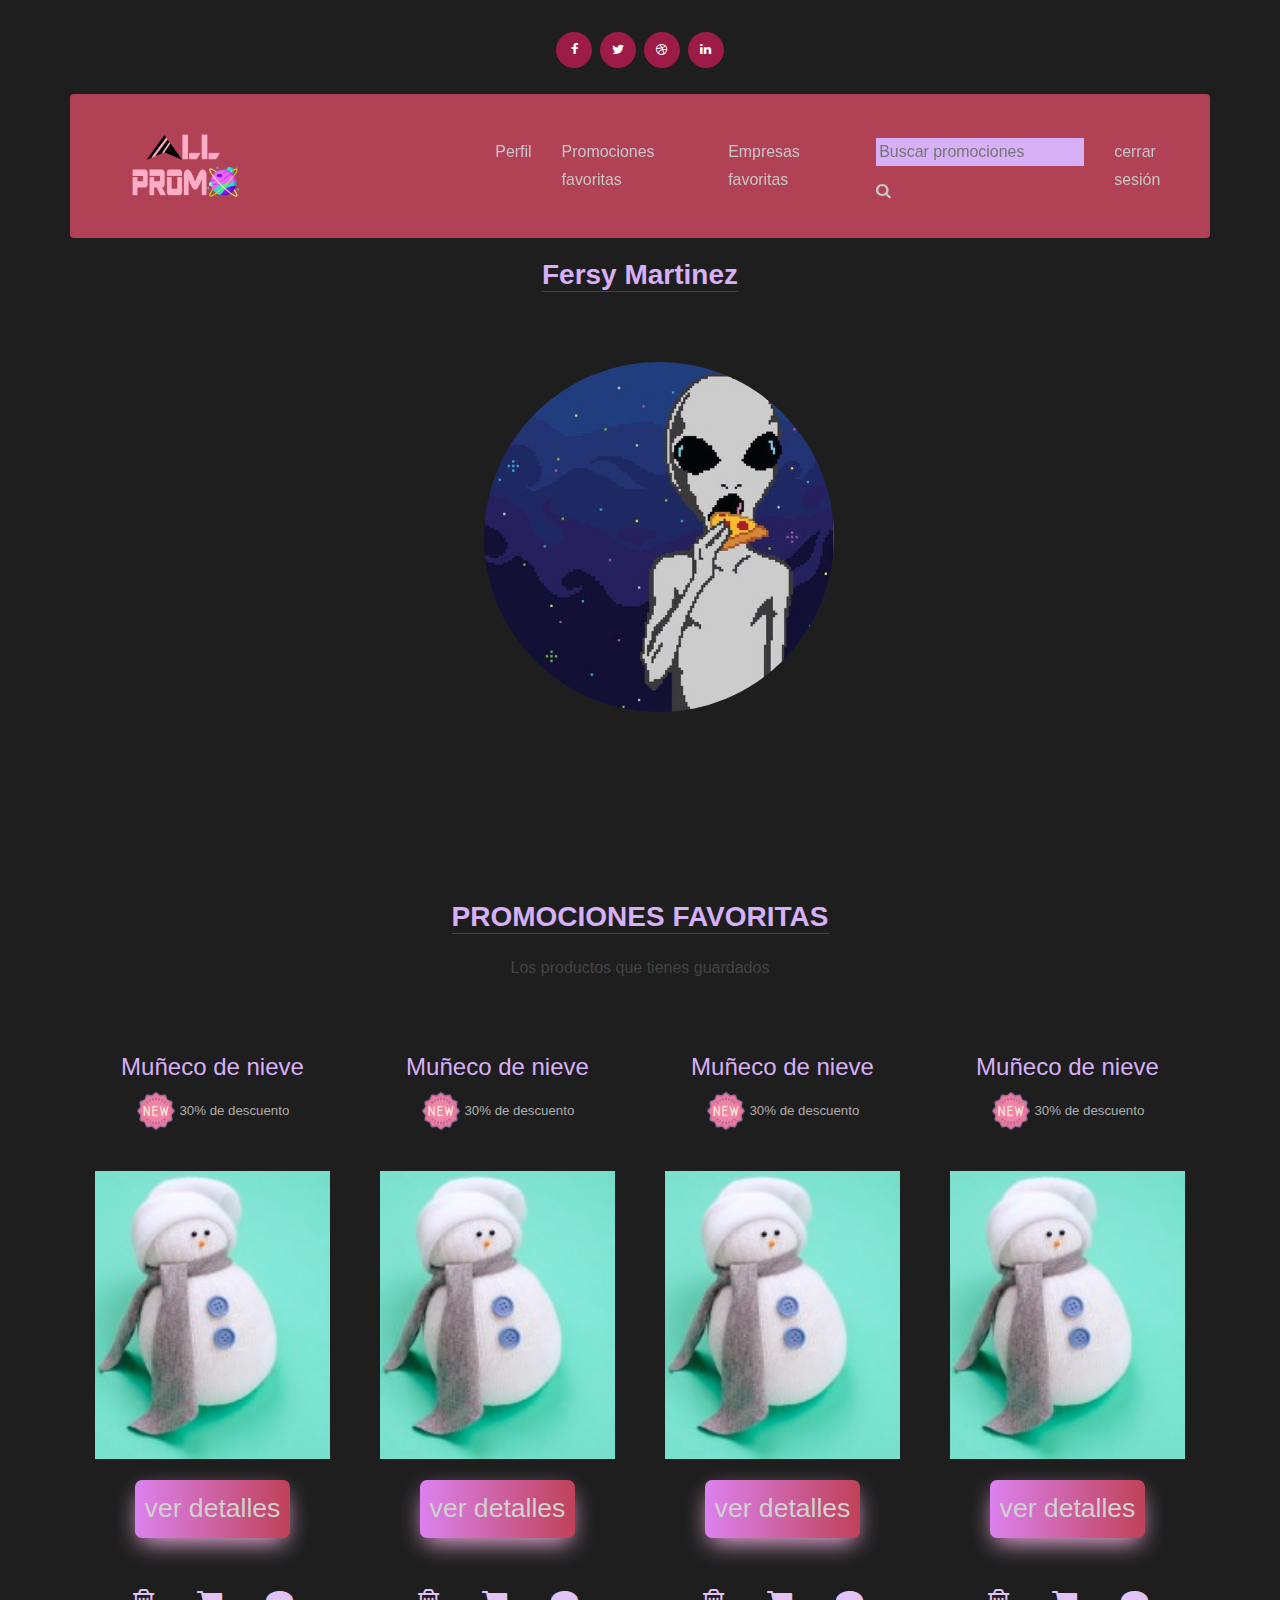
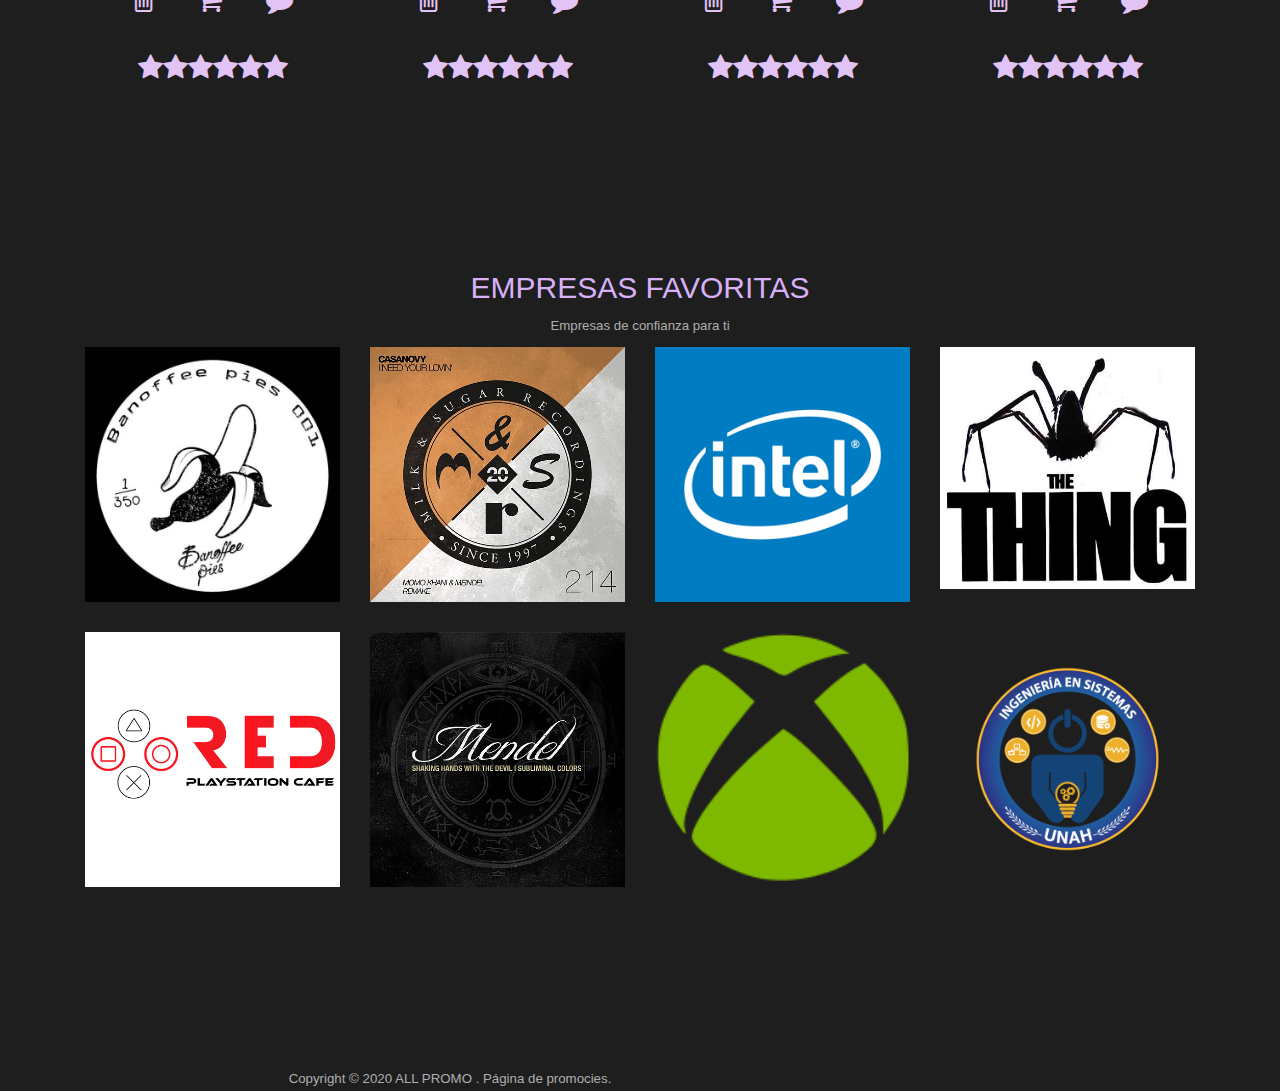
==== cliente.html @ 415f598b "ALL PROMO" ====
<!DOCTYPE html>
    <head>
        <meta charset="utf-8">
        <title>ALL PROMO</title>
        <meta name="viewport" content="width=device-width, initial-scale=1">

        <link rel="stylesheet" href="https://stackpath.bootstrapcdn.com/bootstrap/4.4.1/css/bootstrap.min.css" integrity="sha384-Vkoo8x4CGsO3+Hhxv8T/Q5PaXtkKtu6ug5TOeNV6gBiFeWPGFN9MuhOf23Q9Ifjh" crossorigin="anonymous">
        
        <link rel="stylesheet" href="css/bootstrap.min.css">
        <link rel="stylesheet" href="css/font-awesome.css">
        <link rel="stylesheet" href="css/all_promo_style.css">
        <link rel="shortcut icon" type="image/x-icon" href="img/LOGO_ALL_PROMO.ico" />
        <link rel="stylesheet" href="css/estilos_cliente.css">
    </head>
    <body>
        <div>
            <div class="encabezado">
                <div class="container">
                    <div class="row">
                        <div class="col-md-12 text-center">
                            <ul class="redes-sociales">
                                <li><a href="#" class="fa fa-facebook"></a></li>
                                <li><a href="#" class="fa fa-twitter"></a></li>
                                <li><a href="#" class="fa fa-dribbble"></a></li>
                                <li><a href="#" class="fa fa-linkedin"></a></li>
                            </ul>
                        </div>
                    </div>
                </div>
                <div class="menu-contenedor">
                    <div class="container">
                        <div id="menu-y-logo container-fluid">
                            <div class="row">
                                <nav class="navbar navbar-expand-lg bg-light menu container-fluid">
                                    <div class="logo-wrapper col-md-2 col-sm-2 col-lg-4">
                                        <a href="index.html"><img src="img/LOGO_ALL_PROMO.png" style="width:120px; margin-left: -90px; " alt=""></a>
                                    </div>
                                    <button class="navbar-toggler visible-sm visible-xs" style=" color:rgb(255, 254, 255); background-color: rgb(238, 83, 135);" type="button" data-toggle="collapse" data-target="#navbarNav" aria-controls="navbarNav" aria-expanded="false" aria-label="Toggle navigation">
                                        <span class="navbar-toggler-icon"><i class="fa fa-bars"></i></span>
                                    </button>
                                    <div class="collapse navbar-collapse inline-flex" id="navbarNav">
                                        <ul class="navbar-nav">
                                            <li class="nav-item">
                                                <a href="#Perfil">Perfil</a>
                                            </li>
                                            <li class="nav-item">
                                                <a href="#seccion-promociones-favoritas">Promociones favoritas</a>
                                            </li>
                                            <li class="nav-item">
                                                <a href="#empresas-favoritas">Empresas favoritas</a>
                                            </li>
                                            <li class="nav-item">
                                                <input type="search" name="Buscar-romociones" id="search" class="search"placeholder="Buscar promociones">
                                                <a href="#" class="fa fa-search"></a>
                                            </li>
                                            <li class="nav-item">
                                                <a href="index.html">cerrar sesión</a>
                                            </li>
                                        </ul>
                                    </div>
                                </nav>
                            </div>
                        </div>
                    </div> 
                </div>
            </div>
        </div>
        <div class="seccion" id="Perfil">
            <div class="container">
                <div class="row">
                    <div class="cabecera-de-seccion col-md-12 text-center">
                        <h2>Fersy Martinez</h2>
                        
                    </div> 
                </div>
                <div class="row">
                        <div class="perfil-usuario col-md-4  col-lg-4 col-xs-12">
                            <div class="plantilla-usuario text-center">
                                <img src="img/Perfil_usuarios/alien.jpg" alt="">
                                <div class="perfil-overlay"><br><br>
                                    <a href=""><h4>Editar Perfil</h4></a>
                                </div>
                            </div> 
                        </div>
                </div>
            </div> 
        </div> 
        <div class="seccion" id="seccion-promociones-favoritas">
            <div class="container">
                <div class="row">
                    <div class="cabecera-de-seccion col-md-12 text-center">
                        <h2>PROMOCIONES FAVORITAS</h2>
                        <p>Los productos que tienes guardados</p>
                    </div>
                </div>
                <div class="row">
                    <div class="col-md-4 col-md-4 col-sm-6 col-lg-3 col-xs-6">
                        <div class="producto-imagen text-center">
                            <h3>Muñeco de nieve</h3>
                            <p><img class="icono-nuevo-producto" src="img/icons8-new-50-2.png" alt=""> 30% de descuento</p> 
                        </div>
                        <div class="producto-landing" id="service-1">
                            <div class="producto-corazon">
                                <span class="corazon">♥</span><br>
                            </div>
                            <center>
                                <div class="contenido-producto">
                                    <img src="img/Productos_empresa_3/muleco-de-nieve.jpg" alt="">
                                    
                                </div> 
                            </center>
                        </div> 
                        <center>
                            <button type="button" class="btn btn-primary button" data-toggle="modal" data-target="#modal-detalle-producto">
                                ver detalles
                            </button>
                        </center>
                        <div class="opciones-producto-fav text-center">
                            <ul>
                                <li ><a href="#" class="fa fa-trash-o" ></a></li>
                                <li><a href="#" class="fa fa-shopping-cart"></a></li>
                                <li><a href="#" class="fa fa-comment"></a></li>
                                <li class="calidicar-promocion"><a href="#" class="fa fa-star"><a href="#" class="fa fa-star"><a href="#" class="fa fa-star"><a href="#" class="fa fa-star"><a href="#" class="fa fa-star"><a href="#" class="fa fa-star"></a></li>
                                </ul>
                        </div>
                        
                    </div> 
                    <div class="col-md-4 col-md-4 col-sm-6 col-lg-3 col-xs-6">
                        <div class="producto-imagen text-center">
                            <h3>Muñeco de nieve</h3>
                            <p><img class="icono-nuevo-producto" src="img/icons8-new-50-2.png" alt=""> 30% de descuento</p> 
                        </div>
                        <div class="producto-landing" id="service-1">
                            <div class="producto-corazon">
                                <span class="corazon">♥</span><br>
                            </div>
                            <center>
                                <div class="contenido-producto">
                                    <img src="img/Productos_empresa_3/muleco-de-nieve.jpg" alt="">
                                    
                                </div> 
                            </center>
                        </div> 
                        <center>
                            <button type="button" class="btn btn-primary button" data-toggle="modal" data-target="#modal-detalle-producto">
                                ver detalles
                            </button>
                        </center>
                        <div class="opciones-producto-fav text-center">
                            <ul>
                                <li ><a href="#" class="fa fa-trash-o" ></a></li>
                                <li><a href="#" class="fa fa-shopping-cart"></a></li>
                                <li><a href="#" class="fa fa-comment"></a></li>
                                <li class="calidicar-promocion"><a href="#" class="fa fa-star"><a href="#" class="fa fa-star"><a href="#" class="fa fa-star"><a href="#" class="fa fa-star"><a href="#" class="fa fa-star"><a href="#" class="fa fa-star"></a></li>
                                </ul>
                        </div>
                    </div> 
                    <div class="col-md-4 col-md-4 col-sm-6 col-lg-3 col-xs-6">
                        <div class="producto-imagen text-center">
                            <h3>Muñeco de nieve</h3>
                            <p><img class="icono-nuevo-producto" src="img/icons8-new-50-2.png" alt=""> 30% de descuento</p> 
                        </div>
                        <div class="producto-landing" id="service-1">
                            <div class="producto-corazon">
                                <span class="corazon">♥</span><br>
                            </div>
                            <center>
                                <div class="contenido-producto">
                                    <img src="img/Productos_empresa_3/muleco-de-nieve.jpg" alt="">
                                    
                                </div> 
                            </center>
                        </div> 
                        <center>
                            <button type="button" class="btn btn-primary button" data-toggle="modal" data-target="#modal-detalle-producto">
                                ver detalles
                            </button>
                        </center>
                        <div class="opciones-producto-fav text-center">
                            <ul>
                                <li ><a href="#" class="fa fa-trash-o" ></a></li>
                                <li><a href="#" class="fa fa-shopping-cart"></a></li>
                                <li><a href="#" class="fa fa-comment"></a></li>
                                <li class="calidicar-promocion"><a href="#" class="fa fa-star"><a href="#" class="fa fa-star"><a href="#" class="fa fa-star"><a href="#" class="fa fa-star"><a href="#" class="fa fa-star"><a href="#" class="fa fa-star"></a></li>
                                </ul>
                        </div>
                    </div> 
                    <div class="col-md-4 col-md-4 col-sm-6 col-lg-3 col-xs-6">
                        <div class="producto-imagen text-center">
                            <h3>Muñeco de nieve</h3>
                            <p><img class="icono-nuevo-producto" src="img/icons8-new-50-2.png" alt=""> 30% de descuento</p> 
                        </div>
                        <div class="producto-landing" id="service-1">
                            <div class="producto-corazon">
                                <span class="corazon">♥</span><br>
                            </div>
                            <center>
                                <div class="contenido-producto">
                                    <img src="img/Productos_empresa_3/muleco-de-nieve.jpg" alt="">
                                    
                                </div> 
                            </center>
                        </div> 
                        <center>
                            <button type="button" class="btn btn-primary button" data-toggle="modal" data-target="#modal-detalle-producto">
                                ver detalles
                            </button>
                        </center>
                        <div class="opciones-producto-fav text-center">
                            <ul>
                                <li ><a href="#" class="fa fa-trash-o" ></a></li>
                                <li><a href="#" class="fa fa-shopping-cart"></a></li>
                                <li><a href="#" class="fa fa-comment"></a></li>
                                <li class="calidicar-promocion"><a href="#" class="fa fa-star"><a href="#" class="fa fa-star"><a href="#" class="fa fa-star"><a href="#" class="fa fa-star"><a href="#" class="fa fa-star"><a href="#" class="fa fa-star"></a></li>
                                </ul>
                        </div>
                    </div> 
                </div>
            </div>
        </div>



        <div class="seccion" id="empresas-favoritas">
            <div class="container">
                <center>
                    <h2 id="Marcas-de-empresas">EMPRESAS FAVORITAS</h2>
                    <p>Empresas de confianza para ti</p>
                </center>
                <div class="row">
                    <div class="empresas-marcas-item col-md-4 col-sm-6 col-lg-3 col-xs-6">
                        <div class="VENTAJAS-DE-ALL-PROMO-contenedor">
                            <img src="img/Marcas/banofee.jpg" alt="">
                            <div class="VENTAJAS-DE-ALL-PROMO-overlay">
                                <h3>Conoce el perfil de la empresa</h3>
                               <a href="empresa-perfil.html">
                                    <button type="button" class="btn btn-primary  button" data-toggle="modal" data-target="#">
                                    Ir al perfil
                                    </button>
                                </a>
                            </div> 
                        </div> 
                    </div>
                    <div class="empresas-marcas-item col-md-4 col-sm-6 col-lg-3 col-xs-6">
                        <div class="VENTAJAS-DE-ALL-PROMO-contenedor">
                            <img src="img/Marcas/casanovy.jpg" alt="">
                            <div class="VENTAJAS-DE-ALL-PROMO-overlay">
                                <h3>Conoce el perfil de la empresa</h3>
                               <a href="empresa-perfil.html">
                                    <button type="button" class="btn btn-primary  button" data-toggle="modal" data-target="#">
                                    Ir al perfil
                                    </button>
                                </a>
                            </div>
                        </div>
                    </div>
                    <div class="empresas-marcas-item col-md-4 col-sm-6 col-lg-3 col-xs-6">
                        <div class="VENTAJAS-DE-ALL-PROMO-contenedor">
                            <img src="img/Marcas/Intel.png" alt="">
                            <div class="VENTAJAS-DE-ALL-PROMO-overlay">
                                <h3>Conoce el perfil de la empresa</h3>
                               <a href="empresa-perfil.html">
                                    <button type="button" class="btn btn-primary  button" data-toggle="modal" data-target="#">
                                    Ir al perfil
                                    </button>
                                </a>
                            </div>
                        </div>
                    </div>
                    <div class="empresas-marcas-item col-md-4 col-sm-6 col-lg-3 col-xs-6">
                        <div class="VENTAJAS-DE-ALL-PROMO-contenedor">
                            <img src="img/Marcas/the-thing-minimalista-fondo-blanco.jpg" alt="">
                            <div class="VENTAJAS-DE-ALL-PROMO-overlay">
                                <h3>Conoce el perfil de la empresa</h3>
                               <a href="empresa-perfil.html">
                                    <button type="button" class="btn btn-primary  button" data-toggle="modal" data-target="#">
                                    Ir al perfil
                                    </button>
                                </a>
                            </div>
                        </div>
                    </div>
                    <div class="empresas-marcas-item col-md-4 col-sm-6 col-lg-3 col-xs-6">
                        <div class="VENTAJAS-DE-ALL-PROMO-contenedor">
                            <img src="img/Marcas/red.jpg" alt="">
                            <div class="VENTAJAS-DE-ALL-PROMO-overlay">
                                <h3>Conoce el perfil de la empresa</h3>
                               <a href="empresa-perfil.html">
                                    <button type="button" class="btn btn-primary  button" data-toggle="modal" data-target="#">
                                    Ir al perfil
                                    </button>
                                </a>
                            </div> 
                        </div> 
                    </div>
                    <div class="empresas-marcas-item col-md-4 col-sm-6 col-lg-3 col-xs-6">
                        <div class="VENTAJAS-DE-ALL-PROMO-contenedor">
                            <img src="img/Marcas/mendel.jpg" alt="">
                            <div class="VENTAJAS-DE-ALL-PROMO-overlay">
                                <h3>Conoce el perfil de la empresa</h3>
                               <a href="empresa-perfil.html">
                                    <button type="button" class="btn btn-primary  button" data-toggle="modal" data-target="#">
                                    Ir al perfil
                                    </button>
                                </a>
                            </div> 
                        </div>
                    </div> 
                    <div class="empresas-marcas-item col-md-4 col-sm-6 col-lg-3 col-xs-6">
                        <div class="VENTAJAS-DE-ALL-PROMO-contenedor">
                            <img src="img/Marcas/Xbox_logo.png" alt="">
                            <div class="VENTAJAS-DE-ALL-PROMO-overlay">
                                <h3>Conoce el perfil de la empresa</h3>
                               <a href="empresa-perfil.html">
                                    <button type="button" class="btn btn-primary  button" data-toggle="modal" data-target="#">
                                    Ir al perfil
                                    </button>
                                </a>
                            </div>
                        </div>
                    </div>
                    <div class="empresas-marcas-item col-md-4 col-sm-6 col-lg-3 col-xs-6">
                        <div class="VENTAJAS-DE-ALL-PROMO-contenedor">
                            <img src="img/Marcas/logos-UNAH-11.png" alt="">
                            <div class="VENTAJAS-DE-ALL-PROMO-overlay">
                                <h3>Conoce el perfil de la empresa</h3>
                               <a href="empresa-perfil.html">
                                    <button type="button" class="btn btn-primary  button" data-toggle="modal" data-target="#">
                                    Ir al perfil
                                    </button>
                                </a>
                            </div> 
                        </div>
                    </div>
                </div> 
            </div> 
        </div> 
        <div id="footer">
            <div class="container">
                <div class="row">
                    <div class="col-md-8 col-xs-12 text-center">
                        <span>Copyright &copy; 2020 ALL PROMO . Página de promocies.</span>
                    </div> 
                </div> 
            </div> 
        </div> 
    
        
        <script src="js/jquery-1.11.0.min.js"></script>
        <script src="https://code.jquery.com/jquery-3.4.1.slim.min.js" integrity="sha384-J6qa4849blE2+poT4WnyKhv5vZF5SrPo0iEjwBvKU7imGFAV0wwj1yYfoRSJoZ+n" crossorigin="anonymous"></script>
        <script src="https://cdn.jsdelivr.net/npm/popper.js@1.16.0/dist/umd/popper.min.js" integrity="sha384-Q6E9RHvbIyZFJoft+2mJbHaEWldlvI9IOYy5n3zV9zzTtmI3UksdQRVvoxMfooAo" crossorigin="anonymous"></script>
        <script src="https://stackpath.bootstrapcdn.com/bootstrap/4.4.1/js/bootstrap.min.js" integrity="sha384-wfSDF2E50Y2D1uUdj0O3uMBJnjuUD4Ih7YwaYd1iqfktj0Uod8GCExl3Og8ifwB6" crossorigin="anonymous"></script>

        <script src="js/bootstrap.js"></script>

        <script src="js/controlador.js"></script>
        


    </body>
</html>
---- css/all_promo_style.css ----
* {
  margin: 0;
  padding: 0;
  border: 0;
  font-size: 100%;
}

.navbar{
  padding-top: 30px;
  padding-left: 100px;
}
.navbar-toggler{
  margin-left: 80%;
}
.menu{
  background-color: rgba(204, 72, 94, 0.849) !important;
  padding-left: 0%;
  padding-right: 0%;
}
.menu ul li{
  font-size: larger;
  padding-left: 30px;
  transition: 2s;
  color:rgb(243, 229, 229);
}
.menu ul li a{
  color: #c7c7c7;
}
.menu ul li a:hover{
  font-size: 1em;
  color:white;
  text-decoration: none;
}

ul {
  list-style: none;
}


html {
  font-size: 100%;
  -webkit-text-size-adjust: 100%;
  -ms-text-size-adjust: 100%;
}



footer,header,nav,section,img {
  display: block;
}


body {
  font-family: "Open Sans", Arial, sans-serif;
  font-size: .83em;
  line-height: 1.75;
  color: #afafaf;
  background-color: rgba(0, 0, 0, 0.884);
  text-rendering: optimizeLegibility;
  overflow-x: hidden;
}



h2, h3{
  font-family: "Open Sans", Arial, sans-serif;
  color: #d8b0f8;
}

.encabezado ul.redes-sociales {
  position: relative;
  z-index: 11;
  margin: 30px;
}

.encabezado ul.redes-sociales li {
  display: inline-block;
  margin:2px;
}
.encabezado ul.redes-sociales li a {
  width: 36px;
  height: 36px;
  background-color: rgb(156, 28, 71);
  color: #fff;
  text-align: center;
  line-height: 36px;
  border-radius: 18px;
}

.menu-contenedor {
  position: fixed;
  width: 100%;
  height: 120px;
  margin: 0 auto;
  z-index: 1000;
  top: 94px;
}
.menu-logo .row{
  background-color: #a8325f6c;
  height: 600px;
}

#menu-y-logo {
  background-color: rgba(10, 0, 0, 0.685);
  height: 100px;
  border-radius: 1%;
}
.logo-wrapper a {
  display: inline-block;
  padding-left: 130px;
  line-height: 100px;
  color: #ec3f4d;
}

.flexslider {
  position: relative;
  top: -96px;
}
.flexslider .overlay {
  position: absolute;
  top: 0;
  left: 0;
  z-index: 8;
  background: rgba(0, 0, 0, 0.5);
  width: 100%;
  height: 100%;
}
.flexslider .contenido-slider {
  position: absolute;
  z-index: 9;
  width: 100%;
  text-align: center;
  top: 380px;
  left: 0;
}
.flexslider .contenido-slider h2 {
  color: rgb(255, 255, 255);
  font-size: 36px;
  font-weight: 700;
  border-bottom: 1px solid rgb(5, 2, 4);
  padding-bottom: 10px;
  display: inline-block;
}
.flexslider .contenido-slider p {
  color: rgb(193, 126, 255);
  font-size: 18px;
  margin-top: 20px;
  margin-bottom: 26px;
  display: block;
}
.flexslider .contenido-slider a.slider-btn {
  color: white;
  background-color: #c77192;
  padding: 12px 20px;
  border-radius: 4px;
  font-weight: 700;
}
@media screen and (min-width: 989px) {
  .flexslider .contenido-slider {
    top: 230px;
  }
  .menu-y-logo{
    width: 120px;
    float: right; ;
  }
 
  }
.search{
  background-color: #d8b0f8;
  border-radius: 0.5px;
  padding-left:3px;
  scroll-padding-right: 5px;
}

}
@media screen and (min-width: 1200px) {
  .flexslider .contenido-slider {
    top: 380px;
  }
 
}

@media screen and (max-width: 991px) {
  .logo-wrapper { 
    background-size: contain;
    align-self: center;
    height: 100px;
  }
  .logo-wrapper a {
    line-height: 50px;
    padding-left: 70px;
    margin-right: -500px;
  }
 
}


@media screen and (max-width: 767px) {
  .menu-contenedor {
    top: 0;
    
  }
  .encabezado {
    margin-top: 40px;
  }
  .logo-wrapper {
    float: right;
  }
  .flexslider {
    margin-top: 80px;
  }
.redes-sociales{
    top:100px;
  }
.menu-y-logo .row{
  height: 500px;
}

#mas-sobre-la-compania{
  font-size: 3em;
}
}

.seccion {
  margin-top: 80px;
  padding-top: 60px;
}

.cabecera-de-seccion {
  margin-bottom: 60px;
}
.cabecera-de-seccion h2 {
  font-size: 28px;
  font-weight: 600;
  border-bottom: 1px solid #444444;
  display: inline-block;
}
.cabecera-de-seccion p {
  color: #444444;
  font-size: 16px;
  font-weight: 300;
  margin-top: 10px;
}


.seccion-landing-page-promociones #seccion-landing-page-promociones {
  margin-top: 0px;
}

.producto-landing {
  position: relative;
  color: rgb(236, 18, 120);
  text-align: center;
  margin-bottom: 30px;
  background-color:transparent;
  padding: 0%;
}

.producto-landing .producto-corazon {
  font-size: 3em;
  padding: 110px 0;
  visibility: hidden;
}
.button{
  text-decoration: none;
  background-image: linear-gradient(to left, #c04158, rgba(245, 128, 245, 0.86) 100%);
	box-shadow: 0 9px 25px -5px #f7b5e6;
	font-family: sans-serif;
	padding: 10px;
	margin-top: 0px;
	border-radius: 7px;
	font-size: 30px;
	cursor: pointer;
	color: rgb(209, 209, 209);
	font-size: 2em;
	border: none;
	transition: 0.3s linear;
}
.button:hover{
  background-image: linear-gradient(to left, #db96a3, rgba(231, 110, 161, 0.86) 100%);
	box-shadow: 0 9px 25px -5px #cc93be;
  cursor: pointer;
  margin-top:10px;
	color: rgb(255, 255, 255);
	font-size: 1.5em;
}
.producto-landing .contenido-producto {
  padding: 10px;
  position: absolute;
  top: 0;
  left: 0;
  width: 100%;
  height: 100%;
  opacity: 1;
  visibility: visible;

}
.producto-imagen {
  visibility: visible;
  padding: 20px;

}
.producto-landing .contenido-producto h3{
  font-size: 18px;
  color: rgb(211, 96, 144);
  font-weight: 900;
  display: inline-block;
  padding-bottom: 10px;
  border-bottom: 1px solid white;
  margin-bottom: 15px;
}
.producto-landing .contenido-producto p{
  margin-top:30px;
  font-size: 1em;;
  font-weight: 300;
  font-family: 'Franklin Gothic Medium', 'Arial Narrow', Arial, sans-serif;
  
}

.producto-landing:hover .producto-corazon {
  opacity: 1;
  visibility: visible;
  background-image: linear-gradient(to right, #883948d3, rgba(245, 128, 177, 0.863) 50%);
  color:white;
  padding-left: 60px;
  padding-right: 60px;
  padding-top: 80px;
  padding-bottom: 80px;
  margin-bottom: 50px;
}
.producto-landing:hover .contenido-producto {
  opacity: 0;
  visibility: hidden;
}
.producto-imagen{
  margin-top:-30px;
  padding-top:5%;
}
.contenido-producto img{
 width: 100%;
}
.producto-imagen .icono-nuevo-producto{
  display:inline-flex;
  width: 40px;
  height: 40px;
}
.empresas-marcas-item, .sucursal-item{
  margin-bottom: 30px;
}
.empresas-marcas-item .VENTAJAS-DE-ALL-PROMO-contenedor,
.sucursal-item .sucursal-item-contenido {
  position: relative;
  overflow: hidden;
}
.empresas-marcas-item .VENTAJAS-DE-ALL-PROMO-contenedor img, 
.sucursal-item .sucursal-item-contenido img{
  width: 100%;
}
.empresas-marcas-item .VENTAJAS-DE-ALL-PROMO-contenedor .VENTAJAS-DE-ALL-PROMO-overlay, .sucursal-item .sucursal-item-contenido .sucursal-overlay{
  background-color: #8b4466;
  position: absolute;
  width: 100%;
  height: 100%;
  top: 0;
  left: 0;
  padding: 25px;
  text-align: center;
  color: white;
  opacity: 0;
  visibility: hidden;
}
.empresas-marcas-item .VENTAJAS-DE-ALL-PROMO-contenedor .VENTAJAS-DE-ALL-PROMO-overlay h3,
.sucursal-item .sucursal-item-contenido .sucursal-overlay h3{
  font-size: 18px;
  text-transform: uppercase;
  color: white;
  padding-bottom: 10px;
  margin-bottom: 10px;
  display: inline-block;
  border-bottom: 1px solid white;
}
.empresas-marcas-item .VENTAJAS-DE-ALL-PROMO-contenedor .VENTAJAS-DE-ALL-PROMO-overlay button,
.sucursal-item .sucursal-item-contenido .sucursal-overlay button{
  margin-top: 25px;
}
.empresas-marcas-item .VENTAJAS-DE-ALL-PROMO-contenedor:hover .VENTAJAS-DE-ALL-PROMO-overlay,
.sucursal-item .sucursal-item-contenido:hover .sucursal-overlay{
  opacity: 1;
  visibility: visible;
}


.inscripcion-info {
  margin-top: 40px;
}

.inscripcion-form input {
  width: 100%;
  margin-bottom: 15px;
}
.inscripcion-form textarea {
  width: 100%;
  max-width: 100%;
  height: 120px;
}
.inscripcion-form .datos{
  padding: 5px;
  margin-top: 15px;
  color: rgb(19, 18, 18);
  background-color:#d8b0f8;
  text-transform: uppercase;
  border: 0;
}
.inscripcion-form .button{
  margin-top: 50px;
  background-color: transparent;
}
.overlay-producto-detalle{
  position:fixed;
  margin:0;
  border:0;
  top:0;
  border-style: groove;
  height: 100%;
  width: 100%;
  background-color: rgb(243, 97, 122, 0.5);
  visibility: hidden;
}


.overlay-producto-detalle.active{
  visibility: visible;
}
#btn-cerrar-producto-detalle{
  display:block;
  padding: 0%;
  text-align:right;
  color:#bbb;
  transition: 0.3s;
  
}
#btn-cerrar-producto-detalle:hover{
  color: rgb(95, 24, 24);
}

#footer {
  margin-top: 150px;
}
.modal-detalle-producto{
  visibility: visible;
  background-color: aqua;
}
.perfil-usuario {
  margin-left: 35%;
  margin-right: 35%;
  margin-bottom: 30px;
}
.perfil-usuario .plantilla-usuario {
  position: relative;
  overflow: hidden;
  border-radius: 50%;
  -webkit-border-radius: 50%;
  -moz-border-radius: 50%;
}
.perfil-usuario .plantilla-usuario img {
  width: 100%;
}
.perfil-usuario .plantilla-usuario .logo-datos-empresa {
  position: absolute;
  width: 100%;
  height: 100%;
  border-radius: 50%;
  -webkit-border-radius: 50%;
  -moz-border-radius: 50%;
  text-align: center;
  top: 0;
  left: 0;
  background-color: #c298b2;
  color: rgb(125, 112, 150);
  opacity: 0;
  visibility: hidden;
  -webkit-transition: all 200ms ease-in-out;
  -moz-transition: all 200ms ease-in-out;
  transition: all 200ms ease-in-out;
}
.perfil-usuario .plantilla-usuario .logo-datos-empresa h3 {
  font-size: 18px;
  color: white;
  display: inline-block;
  padding-bottom: 10px;
  border-bottom: 1px solid white;
  margin-top: 64px;
}
.perfil-usuario .plantilla-usuario:hover .logo-datos-empresa {
  opacity: 1;
  visibility: visible;
}
.opciones-producto-fav{
  margin-top: 30px;
}
.opciones-producto-fav ul li{
  display: inline-flex;
  margin: 1.5em;
}
.opciones-producto-fav ul li .fa{
  font-size: 2em;
  color: rgb(226, 195, 245);
  text-decoration: none;
  transition: 0.3s ease;
}
.opciones-producto-fav ul li .fa:hover{
  font-size: 2em;
  color: rgb(216, 108, 149);
  text-decoration: none;
}
.detalle-producto-con-promocion-empresa{
  display:block;
}
.logo-perfil-empresa {
  margin-bottom: 30px;
}
.logo-perfil-empresa .imagen-empresa-y-datos {
  position: relative;
  overflow: hidden;
  border-radius: 50%;
  -webkit-border-radius: 50%;
  -moz-border-radius: 50%;
}
.logo-perfil-empresa .imagen-empresa-y-datos img {
  width: 100%;
}
.logo-perfil-empresa .imagen-empresa-y-datos .logo-datos-empresa {
  position: absolute;
  width: 100%;
  height: 100%;
  border-radius: 50%;
  -webkit-border-radius: 50%;
  -moz-border-radius: 50%;
  text-align: center;
  top: 0;
  left: 0;
  background-color: #ffa7e2;
  color: white;
  opacity: 0;
  visibility: hidden;
  -webkit-transition: all 200ms ease-in-out;
  -moz-transition: all 200ms ease-in-out;
  transition: all 200ms ease-in-out;
}
.logo-perfil-empresa .imagen-empresa-y-datos .logo-datos-empresa h3 {
  font-size: 18px;
  text-transform: uppercase;
  color: white;
  display: inline-block;
  padding-bottom: 10px;
  border-bottom: 1px solid white;
  margin-top: 64px;
}
.logo-perfil-empresa .imagen-empresa-y-datos .logo-datos-empresa span {
  text-transform: uppercase;
  font-weight: 300;
  margin-top: 10px;
  display: block;
}
.logo-perfil-empresa .imagen-empresa-y-datos .logo-datos-empresa ul.social {
  display: block;
  margin-top: 20px;
}
.logo-perfil-empresa .imagen-empresa-y-datos .logo-datos-empresa ul.social li {
  display: inline-block;
}
.logo-perfil-empresa .imagen-empresa-y-datos .logo-datos-empresa ul.social li a {
  width: 36px;
  height: 36px;
  background-color: white;
  line-height: 40px;
  color: #69085994;
  border-radius: 18px;
  -webkit-border-radius: 18px;
  -moz-border-radius: 18px;
}
.logo-perfil-empresa .imagen-empresa-y-datos:hover .logo-datos-empresa {
  opacity: 1;
  visibility: visible;
}

.skills-heading {
  margin-top: 60px;
  margin-bottom: 50px;
}
.skills-heading h3.skills-title {
  font-style: italic;
  font-size: 18px;
  text-transform: uppercase;
  color: #5e5e5e;
}
.skills-heading .small-text {
  font-style: italic;
}
a:hover{
  text-decoration: none;
}
a{
  color:rgb(247, 184, 231);
}
a:hover{
  color:rgb(253, 136, 224);
}
.detalles-empresa .fa{
  font-size: 2em;
  padding-left: 10%;
  margin-top:10px;
  color:#fff;
}
.detalles-empresa h2{
  padding-left: 15%;
}
.sucursal-overlay a, .sucursal-overlay h2{
  padding:30%;
  font-size: 2em;
}
.registro-empresa{
  margin-left: 20%;
  margin-right: 20%;
}
#mas-sobre-la-compania{
  font-size: 2em;
}
---- css/estilos_cliente.css ----
.perfil-usuario {
    margin-left: 35%;
    margin-right: 35%;
    margin-bottom: 30px;
  }
  .perfil-usuario .plantilla-usuario {
    position: relative;
    overflow: hidden;
    border-radius: 50%;
    -webkit-border-radius: 50%;
    -moz-border-radius: 50%;
  }
  .perfil-usuario .plantilla-usuario img {
    width: 100%;
  }
  .perfil-usuario .plantilla-usuario .perfil-overlay {
    position: absolute;
    width: 100%;
    height: 100%;
    border-radius: 50%;
    -webkit-border-radius: 50%;
    -moz-border-radius: 50%;
    text-align: center;
    top: 0;
    left: 0;
    background-color: #c298b2;
    color: rgb(125, 112, 150);
    opacity: 0;
    visibility: hidden;
    -webkit-transition: all 200ms ease-in-out;
    -moz-transition: all 200ms ease-in-out;
    transition: all 200ms ease-in-out;
  }
  .perfil-usuario .plantilla-usuario .perfil-overlay h3 {
    font-size: 18px;
    color: white;
    display: inline-block;
    padding-bottom: 10px;
    border-bottom: 1px solid white;
    margin-top: 64px;
}
.perfil-usuario .plantilla-usuario:hover .perfil-overlay {
    opacity: 1;
    visibility: visible;
}
.opciones-producto-fav{
    margin-top: 30px;
}
.opciones-producto-fav ul li{
    display: inline-flex;
    margin: 1.5em;
}
.opciones-producto-fav ul li .fa{
    font-size: 2em;
    color: rgb(226, 195, 245);
    text-decoration: none;
    transition: 0.3s ease;
}
.opciones-producto-fav ul li .fa:hover{
    font-size: 2em;
    color: rgb(216, 108, 149);
    text-decoration: none;
}
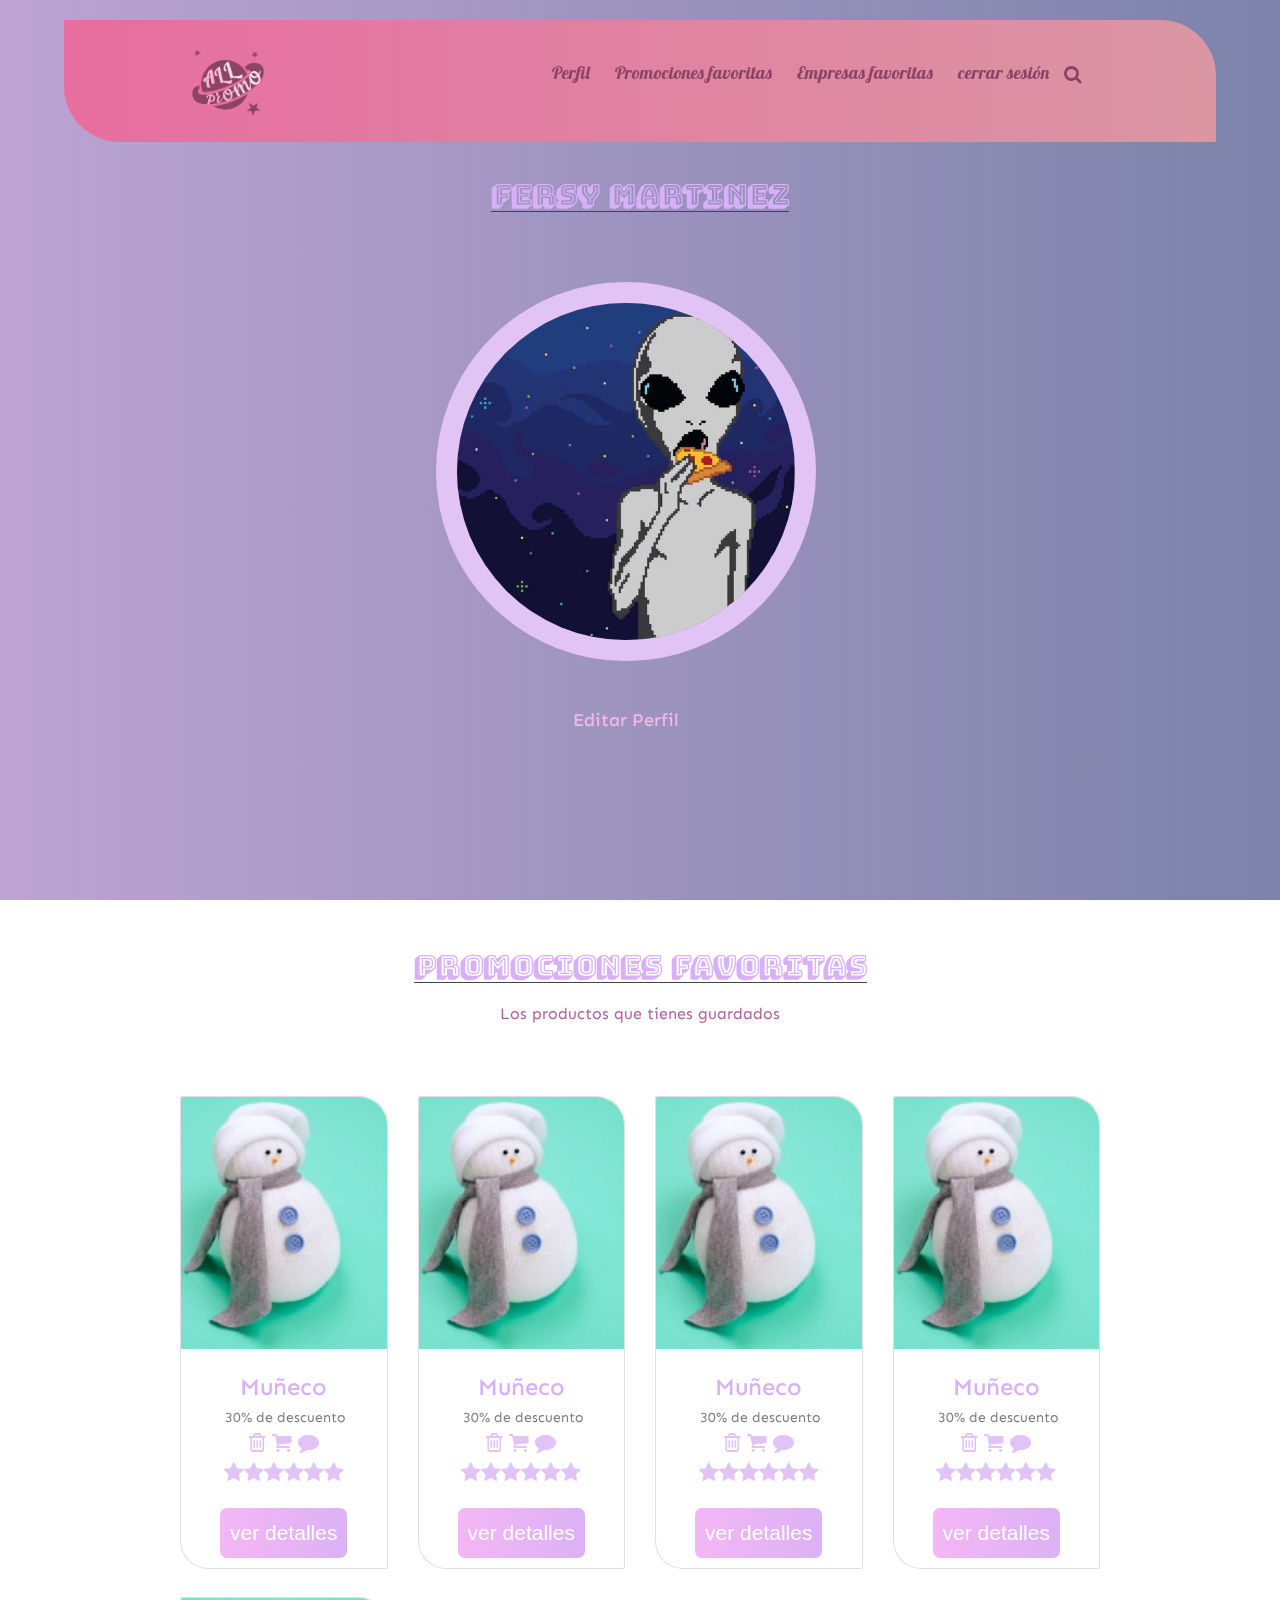
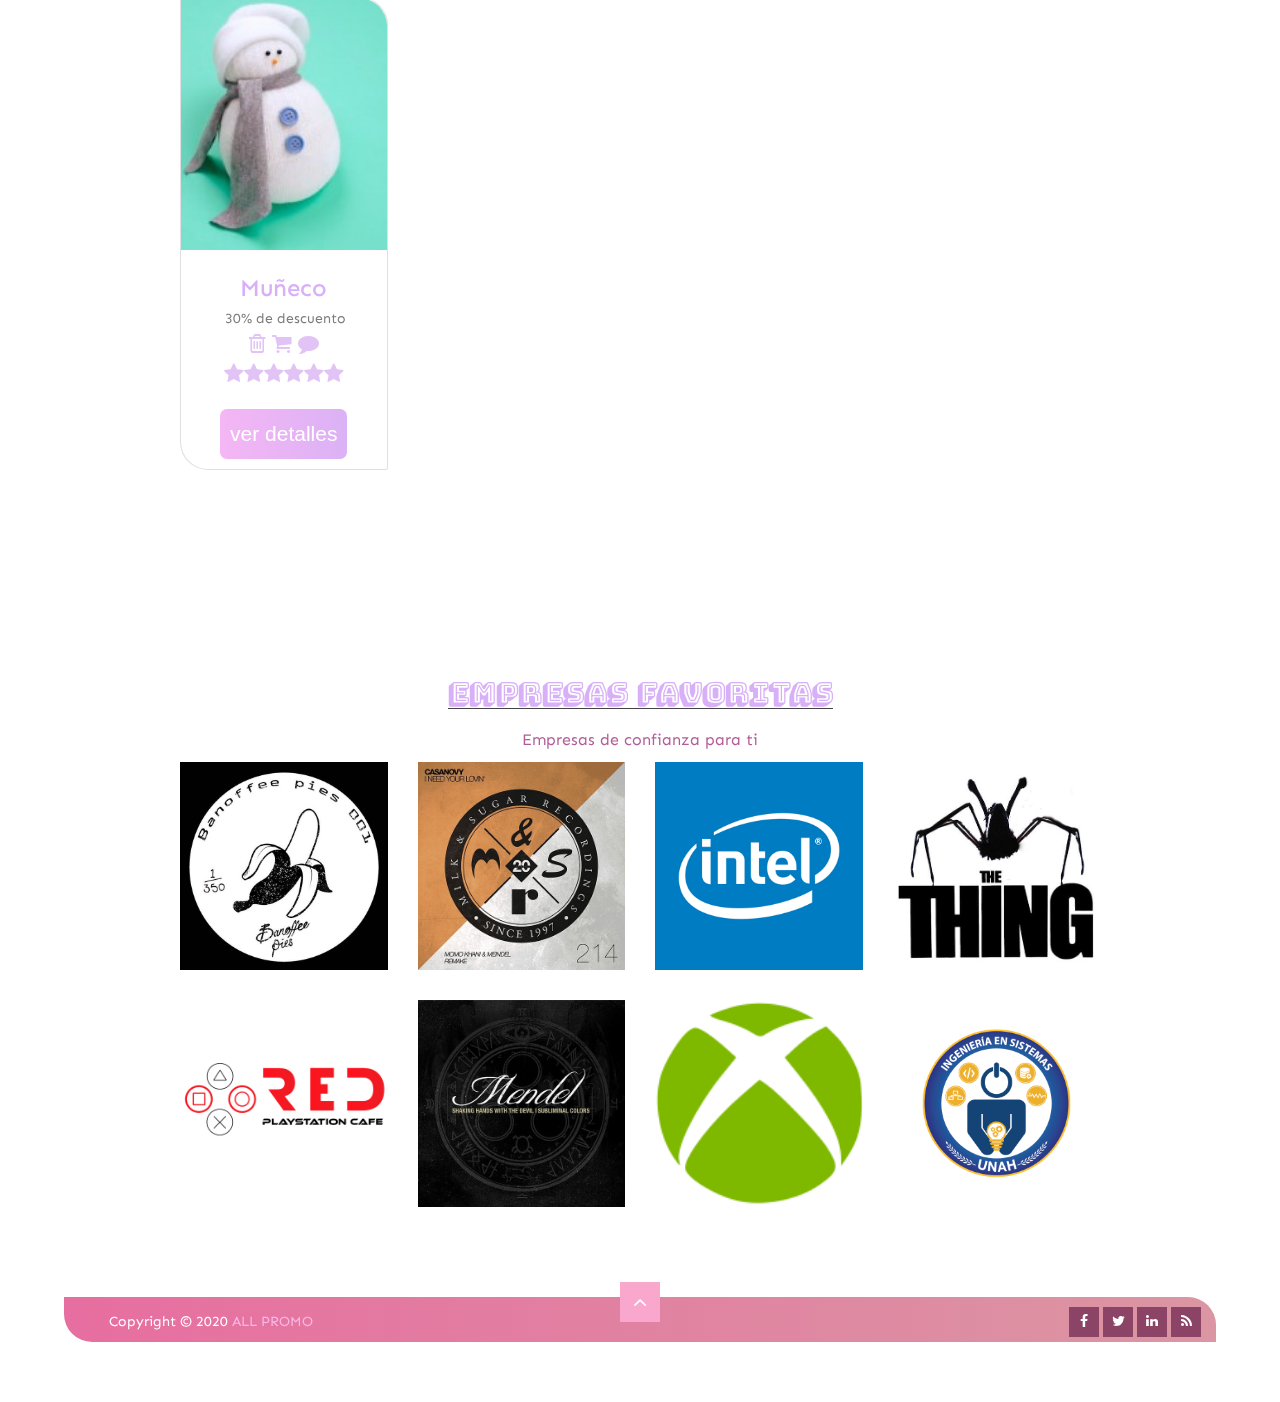
==== commit cddb419f: "ACTUALIZAR" ====
--- a/cliente.html
+++ b/cliente.html
@@ -5,64 +5,52 @@
         <meta name="viewport" content="width=device-width, initial-scale=1">
 
         <link rel="stylesheet" href="https://stackpath.bootstrapcdn.com/bootstrap/4.4.1/css/bootstrap.min.css" integrity="sha384-Vkoo8x4CGsO3+Hhxv8T/Q5PaXtkKtu6ug5TOeNV6gBiFeWPGFN9MuhOf23Q9Ifjh" crossorigin="anonymous">
-        
+        <link href="https://fonts.googleapis.com/css?family=Anton|Berkshire+Swash|Bungee+Inline|Bungee+Shade|Changa|Federo|Geo|Gugi|Kumar+One|Lobster|Monoton|Sen|Sonsie+One|Tomorrow|Vampiro+One|Voltaire&display=swap" rel="stylesheet">
         <link rel="stylesheet" href="css/bootstrap.min.css">
         <link rel="stylesheet" href="css/font-awesome.css">
         <link rel="stylesheet" href="css/all_promo_style.css">
         <link rel="shortcut icon" type="image/x-icon" href="img/LOGO_ALL_PROMO.ico" />
-        <link rel="stylesheet" href="css/estilos_cliente.css">
     </head>
     <body>
         <div>
-            <div class="encabezado">
-                <div class="container">
-                    <div class="row">
-                        <div class="col-md-12 text-center">
-                            <ul class="redes-sociales">
-                                <li><a href="#" class="fa fa-facebook"></a></li>
-                                <li><a href="#" class="fa fa-twitter"></a></li>
-                                <li><a href="#" class="fa fa-dribbble"></a></li>
-                                <li><a href="#" class="fa fa-linkedin"></a></li>
-                            </ul>
-                        </div>
-                    </div>
-                </div>
-                <div class="menu-contenedor">
+            <div class="menu-contenedor">
+                <header>
                     <div class="container">
-                        <div id="menu-y-logo container-fluid">
-                            <div class="row">
-                                <nav class="navbar navbar-expand-lg bg-light menu container-fluid">
-                                    <div class="logo-wrapper col-md-2 col-sm-2 col-lg-4">
-                                        <a href="index.html"><img src="img/LOGO_ALL_PROMO.png" style="width:120px; margin-left: -90px; " alt=""></a>
-                                    </div>
-                                    <button class="navbar-toggler visible-sm visible-xs" style=" color:rgb(255, 254, 255); background-color: rgb(238, 83, 135);" type="button" data-toggle="collapse" data-target="#navbarNav" aria-controls="navbarNav" aria-expanded="false" aria-label="Toggle navigation">
-                                        <span class="navbar-toggler-icon"><i class="fa fa-bars"></i></span>
-                                    </button>
-                                    <div class="collapse navbar-collapse inline-flex" id="navbarNav">
-                                        <ul class="navbar-nav">
-                                            <li class="nav-item">
-                                                <a href="#Perfil">Perfil</a>
-                                            </li>
-                                            <li class="nav-item">
-                                                <a href="#seccion-promociones-favoritas">Promociones favoritas</a>
-                                            </li>
-                                            <li class="nav-item">
-                                                <a href="#empresas-favoritas">Empresas favoritas</a>
-                                            </li>
-                                            <li class="nav-item">
-                                                <input type="search" name="Buscar-romociones" id="search" class="search"placeholder="Buscar promociones">
-                                                <a href="#" class="fa fa-search"></a>
-                                            </li>
-                                            <li class="nav-item">
-                                                <a href="index.html">cerrar sesión</a>
-                                            </li>
-                                        </ul>
-                                    </div>
-                                </nav>
-                            </div>
-                        </div>
-                    </div> 
-                </div>
+                        <div class="logo-box">
+                            <a href="index.html">
+                                <img style="width:100px" src="img/LOGO_ALL_PROMO.png" alt="">
+                            </a>
+                        </div>
+                        <nav>
+                            <button class="navbar-toggler visible-sm visible-xs" style=" color:rgb(255, 254, 255); background-color: rgb(238, 83, 135);" type="button" data-toggle="collapse" data-target="#navbarNav" aria-controls="navbarNav" aria-expanded="false" aria-label="Toggle navigation">
+                                <span class="navbar-toggler-icon"><i class="fa fa-bars"></i></span>
+                            </button>
+                            <div class="collapse navbar-collapse inline-flex" id="navbarNav">
+                                <ul>
+                                    <li>
+                                        <a href="#Perfil">Perfil</a>
+                                    </li>
+                                    <li>
+                                        <a href="#seccion-promociones-favoritas">Promociones favoritas</a>
+                                    </li>
+                                    <li>
+                                        <a href="#empresas-favoritas">Empresas favoritas</a>
+                                    </li>
+                                    <li>
+                                        <a href="index.html">cerrar sesión</a>
+                                    </li>
+                                    <form role="search" method="get" id="searchform" action="">
+                                        <input type="text" value="" placeholder="search" class="" id="desplegar" />
+                                        <label for="desplegar">
+                                            <a class="fa fa-search fa-lg" id="boton"></a>
+                                        </label>
+                                    </form>
+                                </ul>
+                            </div>
+                        </nav>
+                    </div>
+                </header>
+                <ul id="resultado-busqueda"></ul>
             </div>
         </div>
         <div class="seccion" id="Perfil">
@@ -74,9 +62,9 @@
                     </div> 
                 </div>
                 <div class="row">
-                        <div class="perfil-usuario col-md-4  col-lg-4 col-xs-12">
+                        <div class="perfil-usuario col-md-12  col-lg-12 col-xs-12">
                             <div class="plantilla-usuario text-center">
-                                <img src="img/Perfil_usuarios/alien.jpg" alt="">
+                                <img src="img/Perfil_usuarios/alien.jpg" class="img-circle"alt="">
                                 <div class="perfil-overlay"><br><br>
                                     <a href=""><h4>Editar Perfil</h4></a>
                                 </div>
@@ -94,125 +82,169 @@
                     </div>
                 </div>
                 <div class="row">
-                    <div class="col-md-4 col-md-4 col-sm-6 col-lg-3 col-xs-6">
-                        <div class="producto-imagen text-center">
-                            <h3>Muñeco de nieve</h3>
-                            <p><img class="icono-nuevo-producto" src="img/icons8-new-50-2.png" alt=""> 30% de descuento</p> 
-                        </div>
-                        <div class="producto-landing" id="service-1">
-                            <div class="producto-corazon">
-                                <span class="corazon">♥</span><br>
-                            </div>
-                            <center>
-                                <div class="contenido-producto">
-                                    <img src="img/Productos_empresa_3/muleco-de-nieve.jpg" alt="">
-                                    
-                                </div> 
-                            </center>
-                        </div> 
-                        <center>
-                            <button type="button" class="btn btn-primary button" data-toggle="modal" data-target="#modal-detalle-producto">
-                                ver detalles
-                            </button>
-                        </center>
-                        <div class="opciones-producto-fav text-center">
-                            <ul>
-                                <li ><a href="#" class="fa fa-trash-o" ></a></li>
-                                <li><a href="#" class="fa fa-shopping-cart"></a></li>
-                                <li><a href="#" class="fa fa-comment"></a></li>
-                                <li class="calidicar-promocion"><a href="#" class="fa fa-star"><a href="#" class="fa fa-star"><a href="#" class="fa fa-star"><a href="#" class="fa fa-star"><a href="#" class="fa fa-star"><a href="#" class="fa fa-star"></a></li>
-                                </ul>
-                        </div>
-                        
+                    <div class="col-md-3 col-sm-6 col-lg-3 col-xs-6">
+                        <div class="card">
+                            <div class="item-producto card-img-top" >
+                                <div class="imagen-producto">
+                                    <img src="img/Productos_empresa_3/muleco-de-nieve.jpg" class="card-img-top" alt="...">
+                                </div>
+                                <div class="agregar-fav">
+                                    <div class="fav-content">
+                                        <a href="#" class="fa fa-heart"></a> <br>
+                                    </div>
+                                </div>
+                            </div>
+                            <div class="card-body">
+                                <h3 class="card-title">Muñeco</h3>
+                                <img class="icono-nuevo-producto" src="" alt=""> 30% de descuento
+                                
+                                <div class="opciones-producto-fav">
+                                    <ul>
+                                        <li ><a href="#" class="fa fa-trash-o" ></a></li>
+                                        <li><a href="#" class="fa fa-shopping-cart"></a></li>
+                                        <li><a href="#" class="fa fa-comment"></a></li><br>
+                                        <li class="calificar-promocion"><a href="#" class="fa fa-star"><a href="#" class="fa fa-star"><a href="#" class="fa fa-star"><a href="#" class="fa fa-star"><a href="#" class="fa fa-star"><a href="#" class="fa fa-star"></a></li>
+                                    </ul><br>
+                                </div><br>
+                                <div class="text-cente">
+                                    <a class="button MODAL-BUTTON button-fav-p"  href="#popup1">
+                                        ver detalles
+                                    </a>
+                                </div>
+                                
+                            </div>
+                        </div>
                     </div> 
-                    <div class="col-md-4 col-md-4 col-sm-6 col-lg-3 col-xs-6">
-                        <div class="producto-imagen text-center">
-                            <h3>Muñeco de nieve</h3>
-                            <p><img class="icono-nuevo-producto" src="img/icons8-new-50-2.png" alt=""> 30% de descuento</p> 
-                        </div>
-                        <div class="producto-landing" id="service-1">
-                            <div class="producto-corazon">
-                                <span class="corazon">♥</span><br>
-                            </div>
-                            <center>
-                                <div class="contenido-producto">
-                                    <img src="img/Productos_empresa_3/muleco-de-nieve.jpg" alt="">
-                                    
-                                </div> 
-                            </center>
-                        </div> 
-                        <center>
-                            <button type="button" class="btn btn-primary button" data-toggle="modal" data-target="#modal-detalle-producto">
-                                ver detalles
-                            </button>
-                        </center>
-                        <div class="opciones-producto-fav text-center">
-                            <ul>
-                                <li ><a href="#" class="fa fa-trash-o" ></a></li>
-                                <li><a href="#" class="fa fa-shopping-cart"></a></li>
-                                <li><a href="#" class="fa fa-comment"></a></li>
-                                <li class="calidicar-promocion"><a href="#" class="fa fa-star"><a href="#" class="fa fa-star"><a href="#" class="fa fa-star"><a href="#" class="fa fa-star"><a href="#" class="fa fa-star"><a href="#" class="fa fa-star"></a></li>
-                                </ul>
-                        </div>
-                    </div> 
-                    <div class="col-md-4 col-md-4 col-sm-6 col-lg-3 col-xs-6">
-                        <div class="producto-imagen text-center">
-                            <h3>Muñeco de nieve</h3>
-                            <p><img class="icono-nuevo-producto" src="img/icons8-new-50-2.png" alt=""> 30% de descuento</p> 
-                        </div>
-                        <div class="producto-landing" id="service-1">
-                            <div class="producto-corazon">
-                                <span class="corazon">♥</span><br>
-                            </div>
-                            <center>
-                                <div class="contenido-producto">
-                                    <img src="img/Productos_empresa_3/muleco-de-nieve.jpg" alt="">
-                                    
-                                </div> 
-                            </center>
-                        </div> 
-                        <center>
-                            <button type="button" class="btn btn-primary button" data-toggle="modal" data-target="#modal-detalle-producto">
-                                ver detalles
-                            </button>
-                        </center>
-                        <div class="opciones-producto-fav text-center">
-                            <ul>
-                                <li ><a href="#" class="fa fa-trash-o" ></a></li>
-                                <li><a href="#" class="fa fa-shopping-cart"></a></li>
-                                <li><a href="#" class="fa fa-comment"></a></li>
-                                <li class="calidicar-promocion"><a href="#" class="fa fa-star"><a href="#" class="fa fa-star"><a href="#" class="fa fa-star"><a href="#" class="fa fa-star"><a href="#" class="fa fa-star"><a href="#" class="fa fa-star"></a></li>
-                                </ul>
-                        </div>
-                    </div> 
-                    <div class="col-md-4 col-md-4 col-sm-6 col-lg-3 col-xs-6">
-                        <div class="producto-imagen text-center">
-                            <h3>Muñeco de nieve</h3>
-                            <p><img class="icono-nuevo-producto" src="img/icons8-new-50-2.png" alt=""> 30% de descuento</p> 
-                        </div>
-                        <div class="producto-landing" id="service-1">
-                            <div class="producto-corazon">
-                                <span class="corazon">♥</span><br>
-                            </div>
-                            <center>
-                                <div class="contenido-producto">
-                                    <img src="img/Productos_empresa_3/muleco-de-nieve.jpg" alt="">
-                                    
-                                </div> 
-                            </center>
-                        </div> 
-                        <center>
-                            <button type="button" class="btn btn-primary button" data-toggle="modal" data-target="#modal-detalle-producto">
-                                ver detalles
-                            </button>
-                        </center>
-                        <div class="opciones-producto-fav text-center">
-                            <ul>
-                                <li ><a href="#" class="fa fa-trash-o" ></a></li>
-                                <li><a href="#" class="fa fa-shopping-cart"></a></li>
-                                <li><a href="#" class="fa fa-comment"></a></li>
-                                <li class="calidicar-promocion"><a href="#" class="fa fa-star"><a href="#" class="fa fa-star"><a href="#" class="fa fa-star"><a href="#" class="fa fa-star"><a href="#" class="fa fa-star"><a href="#" class="fa fa-star"></a></li>
-                                </ul>
+                    <div class="col-md-3 col-sm-6 col-lg-3 col-xs-6">
+                        <div class="card">
+                            <div class="item-producto card-img-top">
+                                <div class="imagen-producto">
+                                    <img src="img/Productos_empresa_3/muleco-de-nieve.jpg" class="card-img-top" alt="...">
+                                </div>
+                                <div class="agregar-fav">
+                                    <div class="fav-content">
+                                        <a href="#" class="fa fa-heart"></a> <br>
+                                    </div>
+                                </div>
+                            </div>
+                            <div class="card-body">
+                                <h3 class="card-title">Muñeco</h3>
+                                <img class="icono-nuevo-producto" src="" alt=""> 30% de descuento
+                                
+                                <div class="opciones-producto-fav">
+                                    <ul>
+                                        <li ><a href="#" class="fa fa-trash-o" ></a></li>
+                                        <li><a href="#" class="fa fa-shopping-cart"></a></li>
+                                        <li><a href="#" class="fa fa-comment"></a></li><br>
+                                        <li class="calificar-promocion"><a href="#" class="fa fa-star"><a href="#" class="fa fa-star"><a href="#" class="fa fa-star"><a href="#" class="fa fa-star"><a href="#" class="fa fa-star"><a href="#" class="fa fa-star"></a></li>
+                                    </ul><br>
+                                </div><br>
+                                <div class="text-cente">
+                                    <a class="button MODAL-BUTTON button-fav-p"  href="#popup1">
+                                        ver detalles
+                                    </a>
+                                </div>
+                                
+                            </div>
+                        </div>
+                    </div>  
+                    <div class="col-md-3 col-sm-6 col-lg-3 col-xs-6">
+                        <div class="card">
+                            <div class="item-producto card-img-top">
+                                <div class="imagen-producto">
+                                    <img src="img/Productos_empresa_3/muleco-de-nieve.jpg" class="card-img-top" alt="...">
+                                </div>
+                                <div class="agregar-fav">
+                                    <div class="fav-content">
+                                        <a href="#" class="fa fa-heart"></a> <br>
+                                    </div>
+                                </div>
+                            </div>
+                            <div class="card-body">
+                                <h3 class="card-title">Muñeco</h3>
+                                <img class="icono-nuevo-producto" src="" alt=""> 30% de descuento
+                                
+                                <div class="opciones-producto-fav">
+                                    <ul>
+                                        <li ><a href="#" class="fa fa-trash-o" ></a></li>
+                                        <li><a href="#" class="fa fa-shopping-cart"></a></li>
+                                        <li><a href="#" class="fa fa-comment"></a></li><br>
+                                        <li class="calificar-promocion"><a href="#" class="fa fa-star"><a href="#" class="fa fa-star"><a href="#" class="fa fa-star"><a href="#" class="fa fa-star"><a href="#" class="fa fa-star"><a href="#" class="fa fa-star"></a></li>
+                                    </ul><br>
+                                </div><br>
+                                <div class="text-cente">
+                                    <a class="button MODAL-BUTTON button-fav-p"  href="#popup1">
+                                        ver detalles
+                                    </a>
+                                </div>
+                                
+                            </div>
+                        </div>
+                    </div>  
+                    <div class="col-md-3 col-sm-6 col-lg-3 col-xs-6">
+                        <div class="card">
+                            <div class="item-producto card-img-top">
+                                <div class="imagen-producto">
+                                    <img src="img/Productos_empresa_3/muleco-de-nieve.jpg" class="card-img-top" alt="...">
+                                </div>
+                                <div class="agregar-fav">
+                                    <div class="fav-content">
+                                        <a href="#" class="fa fa-heart"></a> <br>
+                                    </div>
+                                </div>
+                            </div>
+                            <div class="card-body">
+                                <h3 class="card-title">Muñeco</h3>
+                                <img class="icono-nuevo-producto" src="" alt=""> 30% de descuento
+                                
+                                <div class="opciones-producto-fav">
+                                    <ul>
+                                        <li ><a href="#" class="fa fa-trash-o" ></a></li>
+                                        <li><a href="#" class="fa fa-shopping-cart"></a></li>
+                                        <li><a href="#" class="fa fa-comment"></a></li><br>
+                                        <li class="calificar-promocion"><a href="#" class="fa fa-star"><a href="#" class="fa fa-star"><a href="#" class="fa fa-star"><a href="#" class="fa fa-star"><a href="#" class="fa fa-star"><a href="#" class="fa fa-star"></a></li>
+                                    </ul><br>
+                                </div><br>
+                                <div class="text-cente">
+                                    <a class="button MODAL-BUTTON button-fav-p"  href="#popup1">
+                                        ver detalles
+                                    </a>
+                                </div>
+                                
+                            </div>
+                        </div>
+                    </div>  
+                    <div class="col-md-3 col-sm-6 col-lg-3 col-xs-6">
+                        <div class="card">
+                            <div class="item-producto card-img-top">
+                                <div class="imagen-producto">
+                                    <img src="img/Productos_empresa_3/muleco-de-nieve.jpg" class="card-img-top" alt="...">
+                                </div>
+                                <div class="agregar-fav">
+                                    <div class="fav-content">
+                                        <a href="#" class="fa fa-heart"></a> <br>
+                                    </div>
+                                </div>
+                            </div>
+                            <div class="card-body">
+                                <h3 class="card-title">Muñeco</h3>
+                                <img class="icono-nuevo-producto" src="" alt=""> 30% de descuento
+                                
+                                <div class="opciones-producto-fav">
+                                    <ul>
+                                        <li ><a href="#" class="fa fa-trash-o" ></a></li>
+                                        <li><a href="#" class="fa fa-shopping-cart"></a></li>
+                                        <li><a href="#" class="fa fa-comment"></a></li><br>
+                                        <li class="calificar-promocion"><a href="#" class="fa fa-star"><a href="#" class="fa fa-star"><a href="#" class="fa fa-star"><a href="#" class="fa fa-star"><a href="#" class="fa fa-star"><a href="#" class="fa fa-star"></a></li>
+                                    </ul><br>
+                                </div><br>
+                                <div class="text-cente">
+                                    <a class="button MODAL-BUTTON button-fav-p"  href="#popup1">
+                                        ver detalles
+                                    </a>
+                                </div>
+                                
+                            </div>
                         </div>
                     </div> 
                 </div>
@@ -222,7 +254,7 @@
 
 
         <div class="seccion" id="empresas-favoritas">
-            <div class="container">
+            <div class="container cabecera-de-seccion">
                 <center>
                     <h2 id="Marcas-de-empresas">EMPRESAS FAVORITAS</h2>
                     <p>Empresas de confianza para ti</p>
@@ -334,16 +366,37 @@
                     </div>
                 </div> 
             </div> 
-        </div> 
-        <div id="footer">
-            <div class="container">
-                <div class="row">
-                    <div class="col-md-8 col-xs-12 text-center">
-                        <span>Copyright &copy; 2020 ALL PROMO . Página de promocies.</span>
-                    </div> 
-                </div> 
-            </div> 
-        </div> 
+            <footer>
+                
+                    <div class="footer-content">
+                        <div class="row">
+                            <div class="col-md-12">
+                                <div class="col-md-4">
+                                    <div class="copyright-text">
+                                        <p>Copyright &copy; 2020 <a href="#">ALL PROMO</a>
+                                        </p>
+                                    </div>
+                                </div>
+                                <div class="col-md-4">
+                                    <div class="back-to-top">
+                                        <a href="#top"><i class="fa fa-angle-up"></i></a>
+                                    </div>
+                                </div>
+                                <div class="col-md-4">
+                                    <div class="social-icons">
+                                        <ul>
+                                            <li><a href="#"><i class="fa fa-facebook"></i></a></li>
+                                            <li><a href="#"><i class="fa fa-twitter"></i></a></li>
+                                            <li><a href="#"><i class="fa fa-linkedin"></i></a></li>
+                                            <li><a href="#"><i class="fa fa-rss"></i></a></li>
+                                        </ul>
+                                    </div>
+                                </div>
+                            </div>    
+                        </div>
+                    </div>
+                
+            </footer>
     
         
         <script src="js/jquery-1.11.0.min.js"></script>
@@ -351,8 +404,6 @@
         <script src="https://cdn.jsdelivr.net/npm/popper.js@1.16.0/dist/umd/popper.min.js" integrity="sha384-Q6E9RHvbIyZFJoft+2mJbHaEWldlvI9IOYy5n3zV9zzTtmI3UksdQRVvoxMfooAo" crossorigin="anonymous"></script>
         <script src="https://stackpath.bootstrapcdn.com/bootstrap/4.4.1/js/bootstrap.min.js" integrity="sha384-wfSDF2E50Y2D1uUdj0O3uMBJnjuUD4Ih7YwaYd1iqfktj0Uod8GCExl3Og8ifwB6" crossorigin="anonymous"></script>
 
-        <script src="js/bootstrap.js"></script>
-
         <script src="js/controlador.js"></script>
         
 
--- a/css/all_promo_style.css
+++ b/css/all_promo_style.css
@@ -4,114 +4,234 @@
   padding: 0;
   border: 0;
   font-size: 100%;
-}
-
-.navbar{
-  padding-top: 30px;
-  padding-left: 100px;
+  font-family: 'Sen', sans-serif;
+  color:white;
+  align-items: center;
+}
+
+input[type="text"]{
+  padding:4em;
+  border-radius:2px;
 }
 .navbar-toggler{
-  margin-left: 80%;
-}
-.menu{
-  background-color: rgba(204, 72, 94, 0.849) !important;
-  padding-left: 0%;
-  padding-right: 0%;
-}
-.menu ul li{
-  font-size: larger;
-  padding-left: 30px;
-  transition: 2s;
-  color:rgb(243, 229, 229);
-}
-.menu ul li a{
-  color: #c7c7c7;
-}
-.menu ul li a:hover{
-  font-size: 1em;
-  color:white;
-  text-decoration: none;
-}
-
+  margin-left: 5%;
+  margin-right: 5%;
+  outline:none;
+}
+html{
+  width:100%;
+}
 ul {
   list-style: none;
 }
 
-
-html {
-  font-size: 100%;
-  -webkit-text-size-adjust: 100%;
-  -ms-text-size-adjust: 100%;
-}
-
-
-
-footer,header,nav,section,img {
-  display: block;
-}
-
-
 body {
-  font-family: "Open Sans", Arial, sans-serif;
-  font-size: .83em;
-  line-height: 1.75;
-  color: #afafaf;
-  background-color: rgba(0, 0, 0, 0.884);
-  text-rendering: optimizeLegibility;
-  overflow-x: hidden;
-}
-
+  background: url("https://s3.amazonaws.com/ritalbradley-dev-photos/twinkle-back.gif");
+  width:100%;
+  height:100%;
+}
+body:before {
+  width: 100%;
+  height: 100%;
+  content: '';
+  top:0;
+  position: fixed;
+  z-index: -1;
+  background-image:linear-gradient(to left, #404a83af, rgba(108, 52, 160, 0.452) 100%);
+  background-size: auto;
+}
 
 
 h2, h3{
-  font-family: "Open Sans", Arial, sans-serif;
   color: #d8b0f8;
 }
 
-.encabezado ul.redes-sociales {
-  position: relative;
-  z-index: 11;
-  margin: 30px;
-}
-
-.encabezado ul.redes-sociales li {
-  display: inline-block;
-  margin:2px;
-}
-.encabezado ul.redes-sociales li a {
-  width: 36px;
-  height: 36px;
-  background-color: rgb(156, 28, 71);
-  color: #fff;
-  text-align: center;
-  line-height: 36px;
-  border-radius: 18px;
-}
+a{
+  color:rgb(247, 184, 231);
+}
+a:hover{
+  color:rgb(209, 90, 245);
+  text-decoration: none;
+  outline:none;
+}
+.fa-heart{
+  padding:20%;
+  font-size:4em;
+  color:white;
+}
+.fa-heart:hover{
+  font-size:5em;
+  color:#d8b0f8 ;
+  box-shadow: 10px rgb(99, 2, 39) 30px;
+}
+
+/*MENU DE NAVEGACIÓN*/
 
 .menu-contenedor {
   position: fixed;
-  width: 100%;
+  width: 90%;
   height: 120px;
+  z-index: 1000;
+  top: 20px;
+  margin-left:5%;
+  margin-right: 5%;
+}
+header {
+  padding: 20px 0;
+  background-image: linear-gradient(to left, #db96a3, rgb(231, 110, 160) 100%);
+  border-top-right-radius: 4em;
+  border-bottom-left-radius: 4em;
+  overflow: auto;
+}
+.container {
+  padding: 0 20px;
+  max-width: 960px;
   margin: 0 auto;
-  z-index: 1000;
-  top: 94px;
-}
-.menu-logo .row{
-  background-color: #a8325f6c;
-  height: 600px;
-}
-
-#menu-y-logo {
-  background-color: rgba(10, 0, 0, 0.685);
-  height: 100px;
-  border-radius: 1%;
-}
-.logo-wrapper a {
+}
+.logo-box {
+  float: left;
+  margin-right: 20px;
+}
+.logo-box a {
+  outline: none;
+  display: block;
+}
+.logo-box img {
+  display: inline;
+}
+
+ul {
+  list-style: none;
+  margin: 0;
+  padding: 0;
+  float: right;
+}
+nav li {
   display: inline-block;
-  padding-left: 130px;
-  line-height: 100px;
-  color: #ec3f4d;
-}
+  margin-left: 1.5em;
+  height: 50px;
+  margin-top:20px;
+  transition: .0s linear;
+  border:none;
+}
+nav li:hover{
+  border-top: transparent;
+  border-left: transparent;
+  border-right: transparent;
+  border-bottom: rgb(99, 2, 39);
+  border-width: 2px;
+  border-style: double;
+}
+nav a{
+  text-decoration: none;
+  display: block;
+  position: relative;
+  color:  #8b4466;
+  font-family: 'Lobster', cursive;
+  font-size: 1.3em;
+}
+nav a:hover{
+
+  color:  #ffffff;
+
+}
+
+@media screen and (max-width: 660px) {
+  
+  header {
+    text-align: center;
+  }
+  .popup{
+    width: 90%;
+  }
+  .logo-box {
+    float: none;
+    display: inline-block;
+    margin: 0 0 16px 0;
+  }
+  ul {
+    float: none;
+  }
+
+}
+@media screen and (max-width: 550px) {
+  nav {
+    overflow: visible;
+  }
+  nav li {
+    display: block;
+    margin: 0;
+    height: 40px;
+    line-height: 40px;
+  }
+  nav li:hover {
+    background: rgba(199, 76, 117, 0.616);
+  }
+  
+}
+
+/*search*/
+#indexsearch{
+  visibility:hidden;
+  display:none;
+}
+#sin-resultados{
+  visibility:hidden;
+  display:none;
+  font-size:3em;
+}
+.search{
+  background-color: #d8b0f8;
+  border-radius: 0.5px;
+  padding-left:3px;
+
+}
+
+#searchform{
+  display:inline;
+  font-size:1em;
+  padding:0.3em;
+  background:transparent;
+}
+#searchform input{
+  color:#8b4466;
+}
+
+
+#desplegar-menu i{
+  color:#8b4466;
+  font-style: 2em;
+}
+
+#desplegar{
+  transition:all 0.2s ease-out;
+  width:1px;
+  border-radius:0;
+  box-shadow:none;
+  outline: none;
+  padding:0;
+  margin:0;
+  border:0;
+  background-color: transparent;
+
+}
+#desplegar:focus{
+  width:10em;
+  opacity:1;
+  border-radius: 8em;
+  border:0.3em solid rgb(226, 195, 245);
+}
+label{
+  padding-left: 1px;
+  display:inline-block;
+  margin-top:0.3em;
+  color:#8b4466;;
+  position: relative;
+  left:0.1em;
+
+}
+
+/*aqui termina el menu de navegaion*/
 
 .flexslider {
   position: relative;
@@ -135,42 +255,20 @@
   left: 0;
 }
 .flexslider .contenido-slider h2 {
-  color: rgb(255, 255, 255);
-  font-size: 36px;
-  font-weight: 700;
-  border-bottom: 1px solid rgb(5, 2, 4);
-  padding-bottom: 10px;
-  display: inline-block;
-}
-.flexslider .contenido-slider p {
-  color: rgb(193, 126, 255);
-  font-size: 18px;
-  margin-top: 20px;
-  margin-bottom: 26px;
-  display: block;
-}
-.flexslider .contenido-slider a.slider-btn {
-  color: white;
-  background-color: #c77192;
-  padding: 12px 20px;
-  border-radius: 4px;
-  font-weight: 700;
-}
+  font-family: 'Bungee Shade', cursive;
+}
+
+
 @media screen and (min-width: 989px) {
   .flexslider .contenido-slider {
     top: 230px;
   }
-  .menu-y-logo{
-    width: 120px;
-    float: right; ;
-  }
  
-  }
-.search{
+  .search{
   background-color: #d8b0f8;
   border-radius: 0.5px;
   padding-left:3px;
-  scroll-padding-right: 5px;
+
 }
 
 }
@@ -182,62 +280,69 @@
 }
 
 @media screen and (max-width: 991px) {
-  .logo-wrapper { 
-    background-size: contain;
-    align-self: center;
-    height: 100px;
-  }
-  .logo-wrapper a {
-    line-height: 50px;
-    padding-left: 70px;
-    margin-right: -500px;
-  }
- 
+  .popup{
+    width: 60%;
+  }
 }
 
 
 @media screen and (max-width: 767px) {
+  .popup{
+    width: 80%;
+  }
   .menu-contenedor {
     top: 0;
-    
-  }
-  .encabezado {
-    margin-top: 40px;
-  }
-  .logo-wrapper {
-    float: right;
+    margin:0;
+    width: 100%;
+  }
+  header{
+    border-top-right-radius:0px !important;
+    border-bottom-left-radius:0px !important;
+  }
+  .footer-content{
+    width: 100% !important;
+    margin-bottom: none !important;
+    margin:0px !important;
+    border-top-right-radius:0px !important;
+    border-bottom-left-radius:0px !important;
+  }
+  footer{
+    margin-right: 0% !important;
+    margin-left: 0% !important;
+    width: 100% !important;
+  }
+  .navbar-toggler{
+    display:inline-flex !important;
   }
   .flexslider {
     margin-top: 80px;
   }
-.redes-sociales{
-    top:100px;
-  }
-.menu-y-logo .row{
-  height: 500px;
-}
-
-#mas-sobre-la-compania{
-  font-size: 3em;
-}
+
+  #mas-sobre-la-compania{
+    font-size: 3em;
+  }
 }
 
 .seccion {
-  margin-top: 80px;
+  margin-top: 100px;
   padding-top: 60px;
 }
 
 .cabecera-de-seccion {
   margin-bottom: 60px;
 }
-.cabecera-de-seccion h2 {
+.cabecera-de-seccion h2, #Marcas-de-empresas{
   font-size: 28px;
   font-weight: 600;
   border-bottom: 1px solid #444444;
   display: inline-block;
+  font-family: 'Bungee Shade', cursive;
+}
+.contenido-slider h2{
+  font-family: 'Bungee Shade', cursive;
 }
 .cabecera-de-seccion p {
-  color: #444444;
+  color: #b15e98;
   font-size: 16px;
   font-weight: 300;
   margin-top: 10px;
@@ -247,33 +352,91 @@
 .seccion-landing-page-promociones #seccion-landing-page-promociones {
   margin-top: 0px;
 }
-
-.producto-landing {
-  position: relative;
-  color: rgb(236, 18, 120);
+.card{
+  margin-bottom:2em;
+  border-top-right-radius: 2em;
+  border-bottom-left-radius: 2em;
+}
+.card-body .button{
+  display:block;
+  margin-top:0px;
+}
+.card:hover{
+  box-shadow: 0 9px 25px -5px #cc93be;
+}
+
+.card-body {
+  position: relative;
+  color: rgb(124, 124, 124);
   text-align: center;
-  margin-bottom: 30px;
+  margin-bottom: 10px;
   background-color:transparent;
   padding: 0%;
 }
 
-.producto-landing .producto-corazon {
-  font-size: 3em;
-  padding: 110px 0;
+.card-img-top{
+  border-top-right-radius: 2em;
+  width:100%;
+  box-sizing: border-box;
+}
+.card-tittle{
+  margin-top:0px !important;
+  padding:0% !important;
+  margin-bottom:none !important;
+
+}
+.button-fav-p{
+  margin-top:30px !important;
+  margin-left:20px !important;
+  margin-right:20px !important;
+  margin-bottom:0 !important;
+  padding:5px;
+}
+/*****producto card*****/
+
+.item-producto {
+  position: relative;
+  text-align: center;
+  margin-bottom: 5px;
+}
+
+
+.item-producto .imagen-producto {
+  padding:0;
+}
+.item-producto .agregar-fav {
+  position: absolute;
+  top: 0;
+  left: 0;
+  width: 100%;
+  height: 100%;
+  opacity: 0;
   visibility: hidden;
-}
+  -webkit-transition: all 200ms ease-in-out;
+  -moz-transition: all 200ms ease-in-out;
+  transition: all 200ms ease-in-out;
+  background-image: linear-gradient(to left, #bd66769a, rgba(243, 170, 243, 0.568) 100%);
+  border-top-right-radius: 2em;
+
+}
+
+
+.item-producto:hover .agregar-fav {
+  opacity: 1;
+  visibility: visible;
+}
+/****fin card producto****/
+
 .button{
   text-decoration: none;
-  background-image: linear-gradient(to left, #c04158, rgba(245, 128, 245, 0.86) 100%);
-	box-shadow: 0 9px 25px -5px #f7b5e6;
-	font-family: sans-serif;
+  background-image: linear-gradient(to left, rgb(219, 178, 245), rgba(243, 170, 243, 0.86) 100%);
+	font-family:'Bungee', sans-serif;
 	padding: 10px;
-	margin-top: 0px;
 	border-radius: 7px;
 	font-size: 30px;
 	cursor: pointer;
-	color: rgb(209, 209, 209);
-	font-size: 2em;
+	color:white;
+	font-size: 1.5em;
 	border: none;
 	transition: 0.3s linear;
 }
@@ -283,62 +446,11 @@
   cursor: pointer;
   margin-top:10px;
 	color: rgb(255, 255, 255);
-	font-size: 1.5em;
-}
-.producto-landing .contenido-producto {
-  padding: 10px;
-  position: absolute;
-  top: 0;
-  left: 0;
-  width: 100%;
-  height: 100%;
-  opacity: 1;
-  visibility: visible;
-
-}
-.producto-imagen {
-  visibility: visible;
-  padding: 20px;
-
-}
-.producto-landing .contenido-producto h3{
-  font-size: 18px;
-  color: rgb(211, 96, 144);
-  font-weight: 900;
-  display: inline-block;
-  padding-bottom: 10px;
-  border-bottom: 1px solid white;
-  margin-bottom: 15px;
-}
-.producto-landing .contenido-producto p{
-  margin-top:30px;
-  font-size: 1em;;
-  font-weight: 300;
-  font-family: 'Franklin Gothic Medium', 'Arial Narrow', Arial, sans-serif;
-  
-}
-
-.producto-landing:hover .producto-corazon {
-  opacity: 1;
-  visibility: visible;
-  background-image: linear-gradient(to right, #883948d3, rgba(245, 128, 177, 0.863) 50%);
-  color:white;
-  padding-left: 60px;
-  padding-right: 60px;
-  padding-top: 80px;
-  padding-bottom: 80px;
-  margin-bottom: 50px;
-}
-.producto-landing:hover .contenido-producto {
-  opacity: 0;
-  visibility: hidden;
-}
-.producto-imagen{
-  margin-top:-30px;
-  padding-top:5%;
-}
+	font-size: 1.2em;
+}
+
 .contenido-producto img{
- width: 100%;
+  width: 100%;
 }
 .producto-imagen .icono-nuevo-producto{
   display:inline-flex;
@@ -405,66 +517,42 @@
   height: 120px;
 }
 .inscripcion-form .datos{
-  padding: 5px;
+  padding: 0.8em;
   margin-top: 15px;
   color: rgb(19, 18, 18);
   background-color:#d8b0f8;
   text-transform: uppercase;
   border: 0;
 }
-.inscripcion-form .button{
-  margin-top: 50px;
-  background-color: transparent;
-}
-.overlay-producto-detalle{
-  position:fixed;
-  margin:0;
-  border:0;
-  top:0;
-  border-style: groove;
-  height: 100%;
-  width: 100%;
-  background-color: rgb(243, 97, 122, 0.5);
-  visibility: hidden;
-}
-
-
-.overlay-producto-detalle.active{
-  visibility: visible;
-}
-#btn-cerrar-producto-detalle{
+#perfil .container #user{
+  DISPLAy:flex;
+  padding-left:20% !important;
+  padding-right: 20% !important;
+  margin-left:20%;
+  margin-right:20%;
+
+}
+.perfil-usuario {
+  display:flex;
+  width:auto;
+  margin-bottom: 30px;
+  margin-left:20%;
+  margin-right:20%;
+  padding:0%;
+}
+.perfil-usuario .plantilla-usuario {
+  position: relative;
+  overflow: hidden;
+}
+.img-circle{
+  border:1.5em solid rgb(226, 195, 245);
   display:block;
-  padding: 0%;
-  text-align:right;
-  color:#bbb;
-  transition: 0.3s;
-  
-}
-#btn-cerrar-producto-detalle:hover{
-  color: rgb(95, 24, 24);
-}
-
-#footer {
-  margin-top: 150px;
-}
-.modal-detalle-producto{
-  visibility: visible;
-  background-color: aqua;
-}
-.perfil-usuario {
-  margin-left: 35%;
-  margin-right: 35%;
-  margin-bottom: 30px;
-}
-.perfil-usuario .plantilla-usuario {
-  position: relative;
-  overflow: hidden;
-  border-radius: 50%;
-  -webkit-border-radius: 50%;
-  -moz-border-radius: 50%;
+  margin:0 auto;
+
+  width:auto;
 }
 .perfil-usuario .plantilla-usuario img {
-  width: 100%;
+  width: 70%;
 }
 .perfil-usuario .plantilla-usuario .logo-datos-empresa {
   position: absolute;
@@ -497,20 +585,26 @@
   visibility: visible;
 }
 .opciones-producto-fav{
-  margin-top: 30px;
+  width:100%;
+  left:20%;
+  right:20%;
+  font-size:1.5em;
+}
+.opciones-producto-fav ul{
+  width:100%;
 }
 .opciones-producto-fav ul li{
+
   display: inline-flex;
-  margin: 1.5em;
+  margin: none !important;
 }
 .opciones-producto-fav ul li .fa{
-  font-size: 2em;
+
   color: rgb(226, 195, 245);
   text-decoration: none;
   transition: 0.3s ease;
 }
 .opciones-producto-fav ul li .fa:hover{
-  font-size: 2em;
   color: rgb(216, 108, 149);
   text-decoration: none;
 }
@@ -585,37 +679,6 @@
   visibility: visible;
 }
 
-.skills-heading {
-  margin-top: 60px;
-  margin-bottom: 50px;
-}
-.skills-heading h3.skills-title {
-  font-style: italic;
-  font-size: 18px;
-  text-transform: uppercase;
-  color: #5e5e5e;
-}
-.skills-heading .small-text {
-  font-style: italic;
-}
-a:hover{
-  text-decoration: none;
-}
-a{
-  color:rgb(247, 184, 231);
-}
-a:hover{
-  color:rgb(253, 136, 224);
-}
-.detalles-empresa .fa{
-  font-size: 2em;
-  padding-left: 10%;
-  margin-top:10px;
-  color:#fff;
-}
-.detalles-empresa h2{
-  padding-left: 15%;
-}
 .sucursal-overlay a, .sucursal-overlay h2{
   padding:30%;
   font-size: 2em;
@@ -624,6 +687,142 @@
   margin-left: 20%;
   margin-right: 20%;
 }
-#mas-sobre-la-compania{
-  font-size: 2em;
-}+
+.footer-content {
+  background-image: linear-gradient(to left, #db96a3, rgb(231, 110, 160) 100%);
+  border-top-right-radius: 2em;
+  border-bottom-left-radius: 2em;
+  margin-top: 40px;
+  position: relative;
+  margin-bottom: 60px;
+}
+footer{
+  margin-right: 5%;
+  margin-left: 5%;
+  width: 90%;
+}
+
+.copyright-text {
+  margin-top: 15px;
+  margin-left: 30px;
+}
+
+.copyright-text p {
+  font-size: 14px;
+  color: rgb(255, 255, 255);
+}
+
+.copyright-text em {
+  font-style: normal;
+  color: #333;
+}
+
+.back-to-top {
+  margin-top: -15px;
+  text-align: center;
+}
+
+.back-to-top a {
+  background-color: #faa7ce;
+  width: 40px;
+  height: 40px;
+  text-align: center;
+  display: inline-block;
+  line-height: 40px;
+  color: #fff;
+  font-size: 22px;
+}
+.social-icons ul {
+  text-align: right;
+  margin-top: 10px;
+}
+
+
+.social-icons li {
+  list-style: none;
+  display: inline-block;
+}
+
+.social-icons a {
+  text-decoration: none;
+  width: 30px;
+  height: 30px;
+  display: block;
+  text-align: center;
+  line-height: 30px;
+  color: #fff;
+  font-size: 14px;
+  background-color: #8b4466;
+}
+/**********popupproducto***********/
+.overlay {
+  position: fixed;
+  top: 0;
+  bottom: 0;
+  left: 0;
+  right: 0;
+  background-image: linear-gradient(to left, #bd6676d5, rgba(243, 170, 243, 0.86) 100%);
+  transition: 0.5s;
+  visibility: hidden;
+  opacity: 0;
+}
+.overlay:target {
+  visibility: visible;
+  opacity: 1;
+  z-index:1000;
+}
+
+.popup {
+  margin: 10% auto;
+  padding: 20px;
+  background: #f8f8f8;
+  border-top-right-radius: 2em;
+  border-bottom-left-radius: 2em;
+  width: 50%;
+  position: relative;
+  transition: all 5s;
+}
+
+.popup .close {
+  position: absolute;
+  top: 5px;
+  right: 20px;
+  transition: all 1s;
+  font-size: 30px;
+  font-weight: bold;
+  text-decoration: none;
+  color: #8b4466;
+
+}
+
+.popup .content {
+  height:400px;
+  overflow: auto;
+}
+.popup .content .information{
+  color:rgb(90, 88, 88);
+}
+.popup .content .estrellas{
+  display:flex;
+  width:60%;
+  margin-left:20%;
+  margin-right:20%;
+}
+.popup .content .estrellas i{
+  color:#d8b0f8;
+  font-size:2em;
+}
+.popup .content .estrellas i:hover{
+  color:#ffa7e2;
+}
+.popup img{
+  width:60%;
+  margin-left:20%;
+  margin-right:20%;
+}
+@media screen and (max-width: 800px){
+  .popup{
+    width: 80%;
+  }
+}
+/*********finpopupprodcto**********/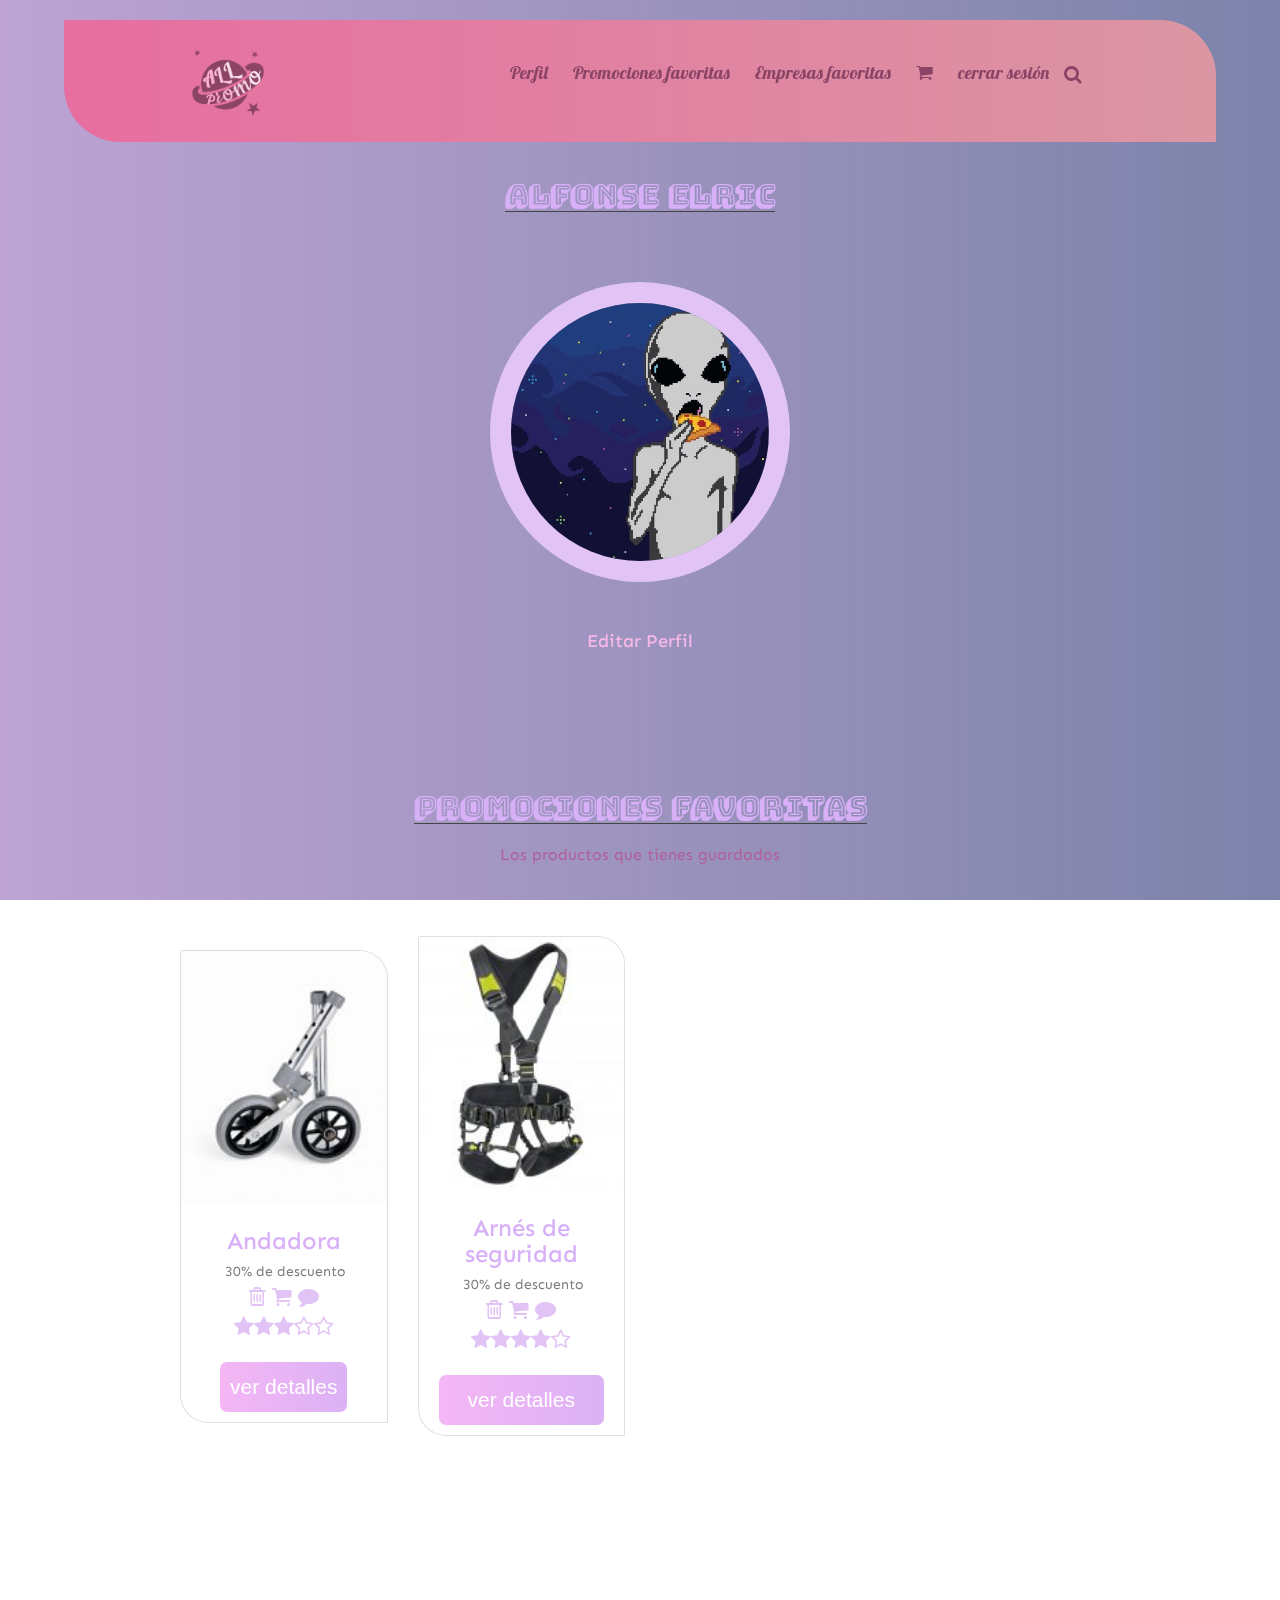
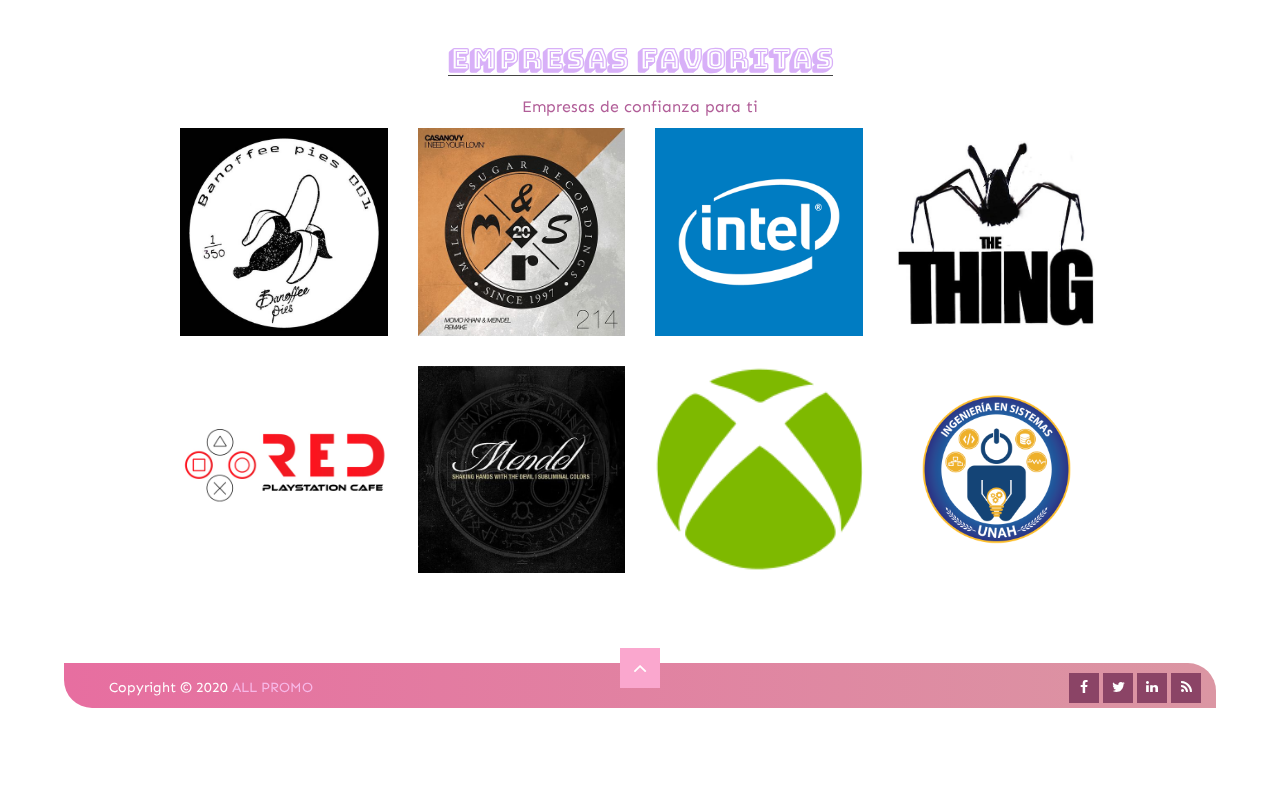
==== commit e3b9db63: "ALL PROMO(2)" ====
--- a/cliente.html
+++ b/cliente.html
@@ -36,11 +36,13 @@
                                     <li>
                                         <a href="#empresas-favoritas">Empresas favoritas</a>
                                     </li>
+                                    <li><a href="#" class="fa fa-shopping-cart"></a></li>
                                     <li>
                                         <a href="index.html">cerrar sesión</a>
                                     </li>
+
                                     <form role="search" method="get" id="searchform" action="">
-                                        <input type="text" value="" placeholder="search" class="" id="desplegar" />
+                                        <input type="text" value="" placeholder="search" class="" id="desplegar" onkeyup="filtrar()"/>
                                         <label for="desplegar">
                                             <a class="fa fa-search fa-lg" id="boton"></a>
                                         </label>
@@ -58,11 +60,10 @@
                 <div class="row">
                     <div class="cabecera-de-seccion col-md-12 text-center">
                         <h2>Fersy Martinez</h2>
-                        
                     </div> 
                 </div>
                 <div class="row">
-                        <div class="perfil-usuario col-md-12  col-lg-12 col-xs-12">
+                        <div class="perfil-usuario col-md-12  col-lg-12">
                             <div class="plantilla-usuario text-center">
                                 <img src="img/Perfil_usuarios/alien.jpg" class="img-circle"alt="">
                                 <div class="perfil-overlay"><br><br>
@@ -72,7 +73,23 @@
                         </div>
                 </div>
             </div> 
-        </div> 
+        </div>
+        <div class="seccion container" id="sin-resultados">
+            <P class="d-flex text-center">No se han encontrado productos que coincidan con tu búsqueda.</P>
+        </div>
+        
+        <div class="seccion" id="indexsearch">
+            <div class="container">
+                <div class="row">
+                    <div class="cabecera-de-seccion col-md-12 text-center">
+                        <h2>RESULTADOS</h2>
+                    </div>
+                </div>
+                <div class="row" id="productos-busqueda">
+                </div>
+
+            </div>
+        </div>
         <div class="seccion" id="seccion-promociones-favoritas">
             <div class="container">
                 <div class="row">
@@ -81,7 +98,7 @@
                         <p>Los productos que tienes guardados</p>
                     </div>
                 </div>
-                <div class="row">
+                <div class="row" id="row-seccion-promociones-favoritas">
                     <div class="col-md-3 col-sm-6 col-lg-3 col-xs-6">
                         <div class="card">
                             <div class="item-producto card-img-top" >
@@ -397,14 +414,16 @@
                     </div>
                 
             </footer>
-    
+            <div id="popup1" class="overlay">
         
-        <script src="js/jquery-1.11.0.min.js"></script>
+            </div>
+        
+        <script src="js/jquery-3.4.1.min.js"></script>
         <script src="https://code.jquery.com/jquery-3.4.1.slim.min.js" integrity="sha384-J6qa4849blE2+poT4WnyKhv5vZF5SrPo0iEjwBvKU7imGFAV0wwj1yYfoRSJoZ+n" crossorigin="anonymous"></script>
         <script src="https://cdn.jsdelivr.net/npm/popper.js@1.16.0/dist/umd/popper.min.js" integrity="sha384-Q6E9RHvbIyZFJoft+2mJbHaEWldlvI9IOYy5n3zV9zzTtmI3UksdQRVvoxMfooAo" crossorigin="anonymous"></script>
         <script src="https://stackpath.bootstrapcdn.com/bootstrap/4.4.1/js/bootstrap.min.js" integrity="sha384-wfSDF2E50Y2D1uUdj0O3uMBJnjuUD4Ih7YwaYd1iqfktj0Uod8GCExl3Og8ifwB6" crossorigin="anonymous"></script>
 
-        <script src="js/controlador.js"></script>
+        <script src="js/controlador-cliente.js"></script>
         
 
 
--- a/css/all_promo_style.css
+++ b/css/all_promo_style.css
@@ -9,9 +9,9 @@
   align-items: center;
 }
 
-input[type="text"]{
-  padding:4em;
+input{
   border-radius:2px;
+  color:#4d484a;
 }
 .navbar-toggler{
   margin-left: 5%;
@@ -50,7 +50,7 @@
   color:rgb(247, 184, 231);
 }
 a:hover{
-  color:rgb(209, 90, 245);
+  color:#b15e98;
   text-decoration: none;
   outline:none;
 }
@@ -461,7 +461,7 @@
   margin-bottom: 30px;
 }
 .empresas-marcas-item .VENTAJAS-DE-ALL-PROMO-contenedor,
-.sucursal-item .sucursal-item-contenido {
+.sucursal-item .sucursal-item-contenido, .sucursal-item-contenido, .producto-item-contenido{
   position: relative;
   overflow: hidden;
 }
@@ -469,7 +469,7 @@
 .sucursal-item .sucursal-item-contenido img{
   width: 100%;
 }
-.empresas-marcas-item .VENTAJAS-DE-ALL-PROMO-contenedor .VENTAJAS-DE-ALL-PROMO-overlay, .sucursal-item .sucursal-item-contenido .sucursal-overlay{
+.empresas-marcas-item .VENTAJAS-DE-ALL-PROMO-contenedor .VENTAJAS-DE-ALL-PROMO-overlay, .sucursal-item-contenido .sucursal-overlay{
   background-color: #8b4466;
   position: absolute;
   width: 100%;
@@ -481,6 +481,20 @@
   color: white;
   opacity: 0;
   visibility: hidden;
+}
+.producto-item-contenido{
+  position: absolute;
+  width: 100%;
+  height: 100%;
+  top: 0;
+  left: 0;
+  padding: 15px;
+  text-align: center;
+  text-align: center;
+  color: white;
+  opacity: 0;
+  visibility: hidden;
+  font-size: 1.5em;
 }
 .empresas-marcas-item .VENTAJAS-DE-ALL-PROMO-contenedor .VENTAJAS-DE-ALL-PROMO-overlay h3,
 .sucursal-item .sucursal-item-contenido .sucursal-overlay h3{
@@ -501,6 +515,10 @@
   opacity: 1;
   visibility: visible;
 }
+.sucursal-item:hover .producto-item-contenido{
+  opacity: 1;
+  visibility: visible;
+}
 
 
 .inscripcion-info {
@@ -519,11 +537,20 @@
 .inscripcion-form .datos{
   padding: 0.8em;
   margin-top: 15px;
-  color: rgb(19, 18, 18);
+  color: rgb(94, 58, 58);
   background-color:#d8b0f8;
   text-transform: uppercase;
   border: 0;
 }
+.datos-p{
+  padding: 0.4em;
+  margin-top: 15px;
+  color: rgb(94, 58, 58);
+  background-color:#d8b0f8;
+  text-transform: uppercase;
+  border: 0;
+}
+
 #perfil .container #user{
   DISPLAy:flex;
   padding-left:20% !important;
@@ -534,26 +561,28 @@
 }
 .perfil-usuario {
   display:flex;
-  width:auto;
   margin-bottom: 30px;
+  padding:auto;
+  
+}
+.perfil-usuario .plantilla-usuario {
+  width:300px;
+  height:300px;
+  position: relative;
+  overflow: visible;
+  width:60%;
   margin-left:20%;
   margin-right:20%;
-  padding:0%;
-}
-.perfil-usuario .plantilla-usuario {
-  position: relative;
-  overflow: hidden;
 }
 .img-circle{
   border:1.5em solid rgb(226, 195, 245);
   display:block;
   margin:0 auto;
-
   width:auto;
-}
-.perfil-usuario .plantilla-usuario img {
-  width: 70%;
-}
+  width:300px;
+  height:300px;
+}
+
 .perfil-usuario .plantilla-usuario .logo-datos-empresa {
   position: absolute;
   width: 100%;
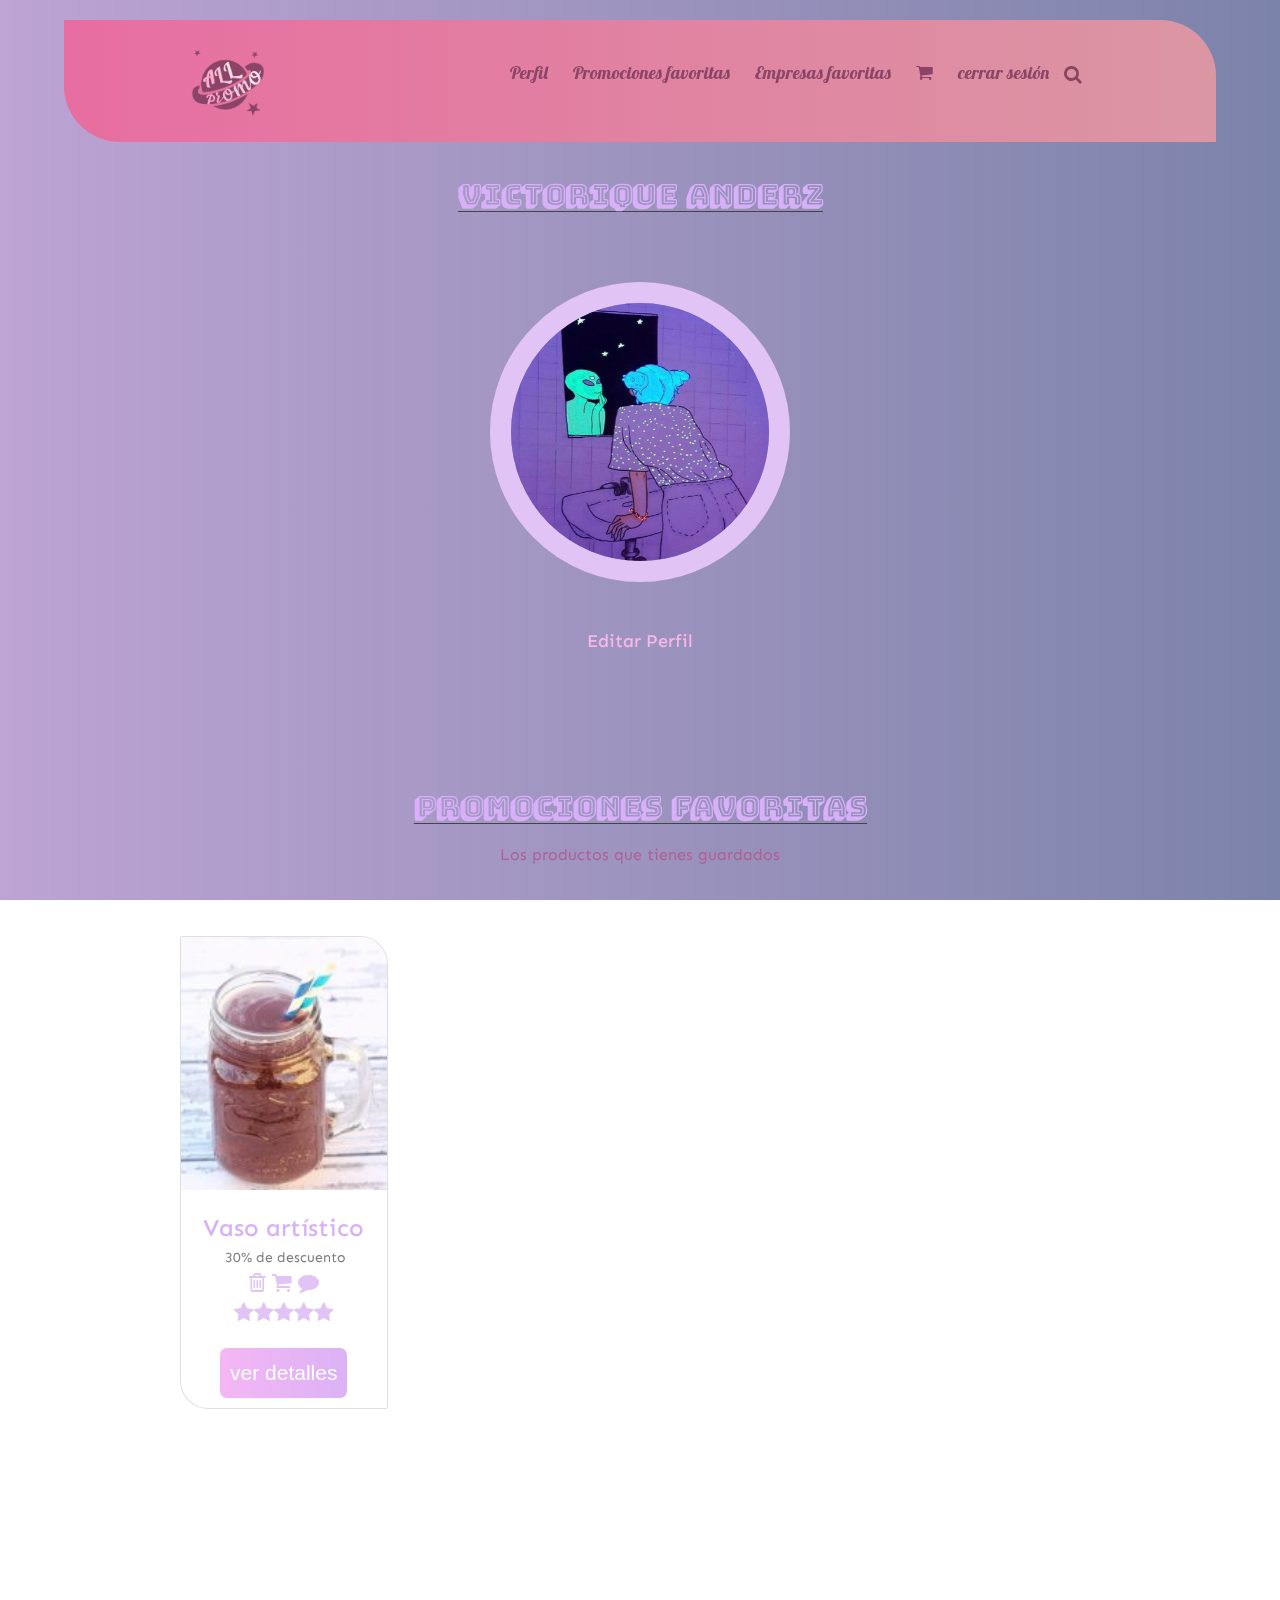
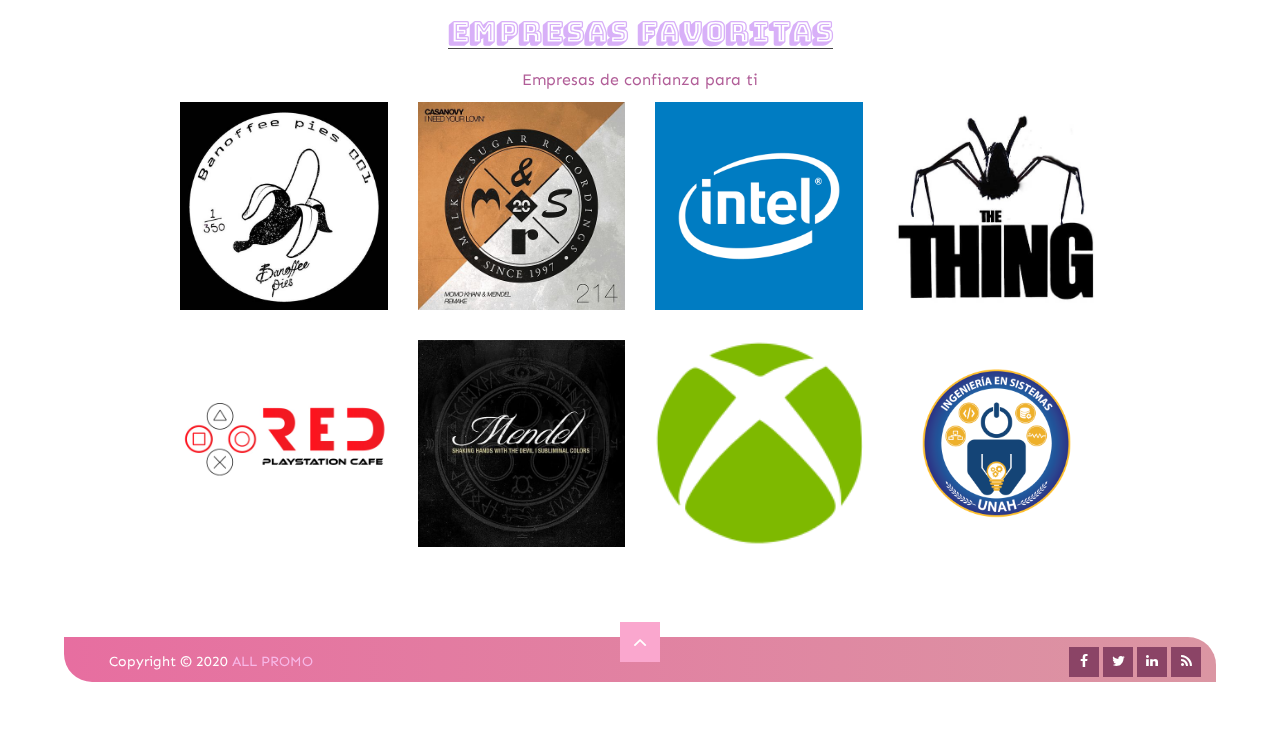
==== commit 00b59f79: "ALL PROMO" ====
--- a/cliente.html
+++ b/cliente.html
@@ -56,23 +56,7 @@
             </div>
         </div>
         <div class="seccion" id="Perfil">
-            <div class="container">
-                <div class="row">
-                    <div class="cabecera-de-seccion col-md-12 text-center">
-                        <h2>Fersy Martinez</h2>
-                    </div> 
-                </div>
-                <div class="row">
-                        <div class="perfil-usuario col-md-12  col-lg-12">
-                            <div class="plantilla-usuario text-center">
-                                <img src="img/Perfil_usuarios/alien.jpg" class="img-circle"alt="">
-                                <div class="perfil-overlay"><br><br>
-                                    <a href=""><h4>Editar Perfil</h4></a>
-                                </div>
-                            </div> 
-                        </div>
-                </div>
-            </div> 
+            
         </div>
         <div class="seccion container" id="sin-resultados">
             <P class="d-flex text-center">No se han encontrado productos que coincidan con tu búsqueda.</P>
@@ -99,171 +83,7 @@
                     </div>
                 </div>
                 <div class="row" id="row-seccion-promociones-favoritas">
-                    <div class="col-md-3 col-sm-6 col-lg-3 col-xs-6">
-                        <div class="card">
-                            <div class="item-producto card-img-top" >
-                                <div class="imagen-producto">
-                                    <img src="img/Productos_empresa_3/muleco-de-nieve.jpg" class="card-img-top" alt="...">
-                                </div>
-                                <div class="agregar-fav">
-                                    <div class="fav-content">
-                                        <a href="#" class="fa fa-heart"></a> <br>
-                                    </div>
-                                </div>
-                            </div>
-                            <div class="card-body">
-                                <h3 class="card-title">Muñeco</h3>
-                                <img class="icono-nuevo-producto" src="" alt=""> 30% de descuento
-                                
-                                <div class="opciones-producto-fav">
-                                    <ul>
-                                        <li ><a href="#" class="fa fa-trash-o" ></a></li>
-                                        <li><a href="#" class="fa fa-shopping-cart"></a></li>
-                                        <li><a href="#" class="fa fa-comment"></a></li><br>
-                                        <li class="calificar-promocion"><a href="#" class="fa fa-star"><a href="#" class="fa fa-star"><a href="#" class="fa fa-star"><a href="#" class="fa fa-star"><a href="#" class="fa fa-star"><a href="#" class="fa fa-star"></a></li>
-                                    </ul><br>
-                                </div><br>
-                                <div class="text-cente">
-                                    <a class="button MODAL-BUTTON button-fav-p"  href="#popup1">
-                                        ver detalles
-                                    </a>
-                                </div>
-                                
-                            </div>
-                        </div>
-                    </div> 
-                    <div class="col-md-3 col-sm-6 col-lg-3 col-xs-6">
-                        <div class="card">
-                            <div class="item-producto card-img-top">
-                                <div class="imagen-producto">
-                                    <img src="img/Productos_empresa_3/muleco-de-nieve.jpg" class="card-img-top" alt="...">
-                                </div>
-                                <div class="agregar-fav">
-                                    <div class="fav-content">
-                                        <a href="#" class="fa fa-heart"></a> <br>
-                                    </div>
-                                </div>
-                            </div>
-                            <div class="card-body">
-                                <h3 class="card-title">Muñeco</h3>
-                                <img class="icono-nuevo-producto" src="" alt=""> 30% de descuento
-                                
-                                <div class="opciones-producto-fav">
-                                    <ul>
-                                        <li ><a href="#" class="fa fa-trash-o" ></a></li>
-                                        <li><a href="#" class="fa fa-shopping-cart"></a></li>
-                                        <li><a href="#" class="fa fa-comment"></a></li><br>
-                                        <li class="calificar-promocion"><a href="#" class="fa fa-star"><a href="#" class="fa fa-star"><a href="#" class="fa fa-star"><a href="#" class="fa fa-star"><a href="#" class="fa fa-star"><a href="#" class="fa fa-star"></a></li>
-                                    </ul><br>
-                                </div><br>
-                                <div class="text-cente">
-                                    <a class="button MODAL-BUTTON button-fav-p"  href="#popup1">
-                                        ver detalles
-                                    </a>
-                                </div>
-                                
-                            </div>
-                        </div>
-                    </div>  
-                    <div class="col-md-3 col-sm-6 col-lg-3 col-xs-6">
-                        <div class="card">
-                            <div class="item-producto card-img-top">
-                                <div class="imagen-producto">
-                                    <img src="img/Productos_empresa_3/muleco-de-nieve.jpg" class="card-img-top" alt="...">
-                                </div>
-                                <div class="agregar-fav">
-                                    <div class="fav-content">
-                                        <a href="#" class="fa fa-heart"></a> <br>
-                                    </div>
-                                </div>
-                            </div>
-                            <div class="card-body">
-                                <h3 class="card-title">Muñeco</h3>
-                                <img class="icono-nuevo-producto" src="" alt=""> 30% de descuento
-                                
-                                <div class="opciones-producto-fav">
-                                    <ul>
-                                        <li ><a href="#" class="fa fa-trash-o" ></a></li>
-                                        <li><a href="#" class="fa fa-shopping-cart"></a></li>
-                                        <li><a href="#" class="fa fa-comment"></a></li><br>
-                                        <li class="calificar-promocion"><a href="#" class="fa fa-star"><a href="#" class="fa fa-star"><a href="#" class="fa fa-star"><a href="#" class="fa fa-star"><a href="#" class="fa fa-star"><a href="#" class="fa fa-star"></a></li>
-                                    </ul><br>
-                                </div><br>
-                                <div class="text-cente">
-                                    <a class="button MODAL-BUTTON button-fav-p"  href="#popup1">
-                                        ver detalles
-                                    </a>
-                                </div>
-                                
-                            </div>
-                        </div>
-                    </div>  
-                    <div class="col-md-3 col-sm-6 col-lg-3 col-xs-6">
-                        <div class="card">
-                            <div class="item-producto card-img-top">
-                                <div class="imagen-producto">
-                                    <img src="img/Productos_empresa_3/muleco-de-nieve.jpg" class="card-img-top" alt="...">
-                                </div>
-                                <div class="agregar-fav">
-                                    <div class="fav-content">
-                                        <a href="#" class="fa fa-heart"></a> <br>
-                                    </div>
-                                </div>
-                            </div>
-                            <div class="card-body">
-                                <h3 class="card-title">Muñeco</h3>
-                                <img class="icono-nuevo-producto" src="" alt=""> 30% de descuento
-                                
-                                <div class="opciones-producto-fav">
-                                    <ul>
-                                        <li ><a href="#" class="fa fa-trash-o" ></a></li>
-                                        <li><a href="#" class="fa fa-shopping-cart"></a></li>
-                                        <li><a href="#" class="fa fa-comment"></a></li><br>
-                                        <li class="calificar-promocion"><a href="#" class="fa fa-star"><a href="#" class="fa fa-star"><a href="#" class="fa fa-star"><a href="#" class="fa fa-star"><a href="#" class="fa fa-star"><a href="#" class="fa fa-star"></a></li>
-                                    </ul><br>
-                                </div><br>
-                                <div class="text-cente">
-                                    <a class="button MODAL-BUTTON button-fav-p"  href="#popup1">
-                                        ver detalles
-                                    </a>
-                                </div>
-                                
-                            </div>
-                        </div>
-                    </div>  
-                    <div class="col-md-3 col-sm-6 col-lg-3 col-xs-6">
-                        <div class="card">
-                            <div class="item-producto card-img-top">
-                                <div class="imagen-producto">
-                                    <img src="img/Productos_empresa_3/muleco-de-nieve.jpg" class="card-img-top" alt="...">
-                                </div>
-                                <div class="agregar-fav">
-                                    <div class="fav-content">
-                                        <a href="#" class="fa fa-heart"></a> <br>
-                                    </div>
-                                </div>
-                            </div>
-                            <div class="card-body">
-                                <h3 class="card-title">Muñeco</h3>
-                                <img class="icono-nuevo-producto" src="" alt=""> 30% de descuento
-                                
-                                <div class="opciones-producto-fav">
-                                    <ul>
-                                        <li ><a href="#" class="fa fa-trash-o" ></a></li>
-                                        <li><a href="#" class="fa fa-shopping-cart"></a></li>
-                                        <li><a href="#" class="fa fa-comment"></a></li><br>
-                                        <li class="calificar-promocion"><a href="#" class="fa fa-star"><a href="#" class="fa fa-star"><a href="#" class="fa fa-star"><a href="#" class="fa fa-star"><a href="#" class="fa fa-star"><a href="#" class="fa fa-star"></a></li>
-                                    </ul><br>
-                                </div><br>
-                                <div class="text-cente">
-                                    <a class="button MODAL-BUTTON button-fav-p"  href="#popup1">
-                                        ver detalles
-                                    </a>
-                                </div>
-                                
-                            </div>
-                        </div>
-                    </div> 
+
                 </div>
             </div>
         </div>
--- a/css/all_promo_style.css
+++ b/css/all_promo_style.css
@@ -854,4 +854,9 @@
     width: 80%;
   }
 }
-/*********finpopupprodcto**********/+/*********finpopupprodcto**********/
+#qrcode {
+  width:160px;
+  height:160px;
+  margin-top:15px;
+}